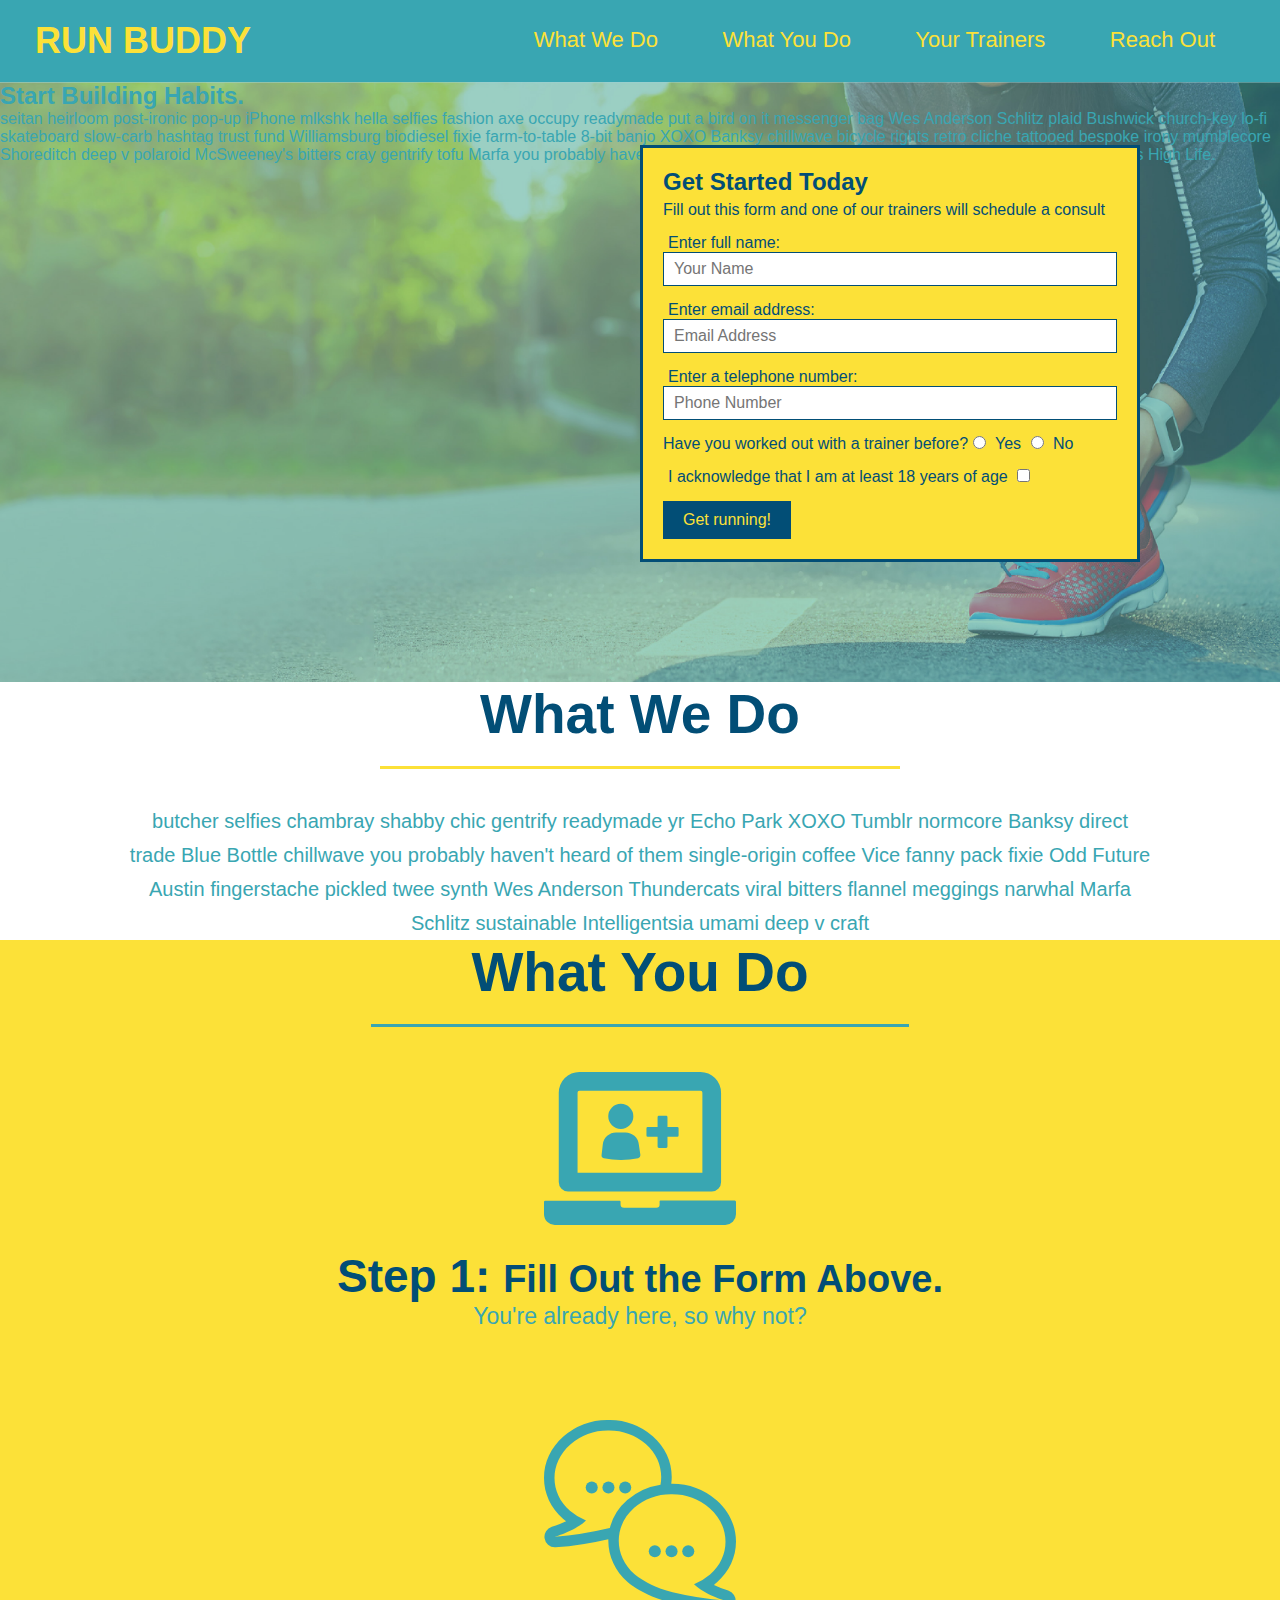
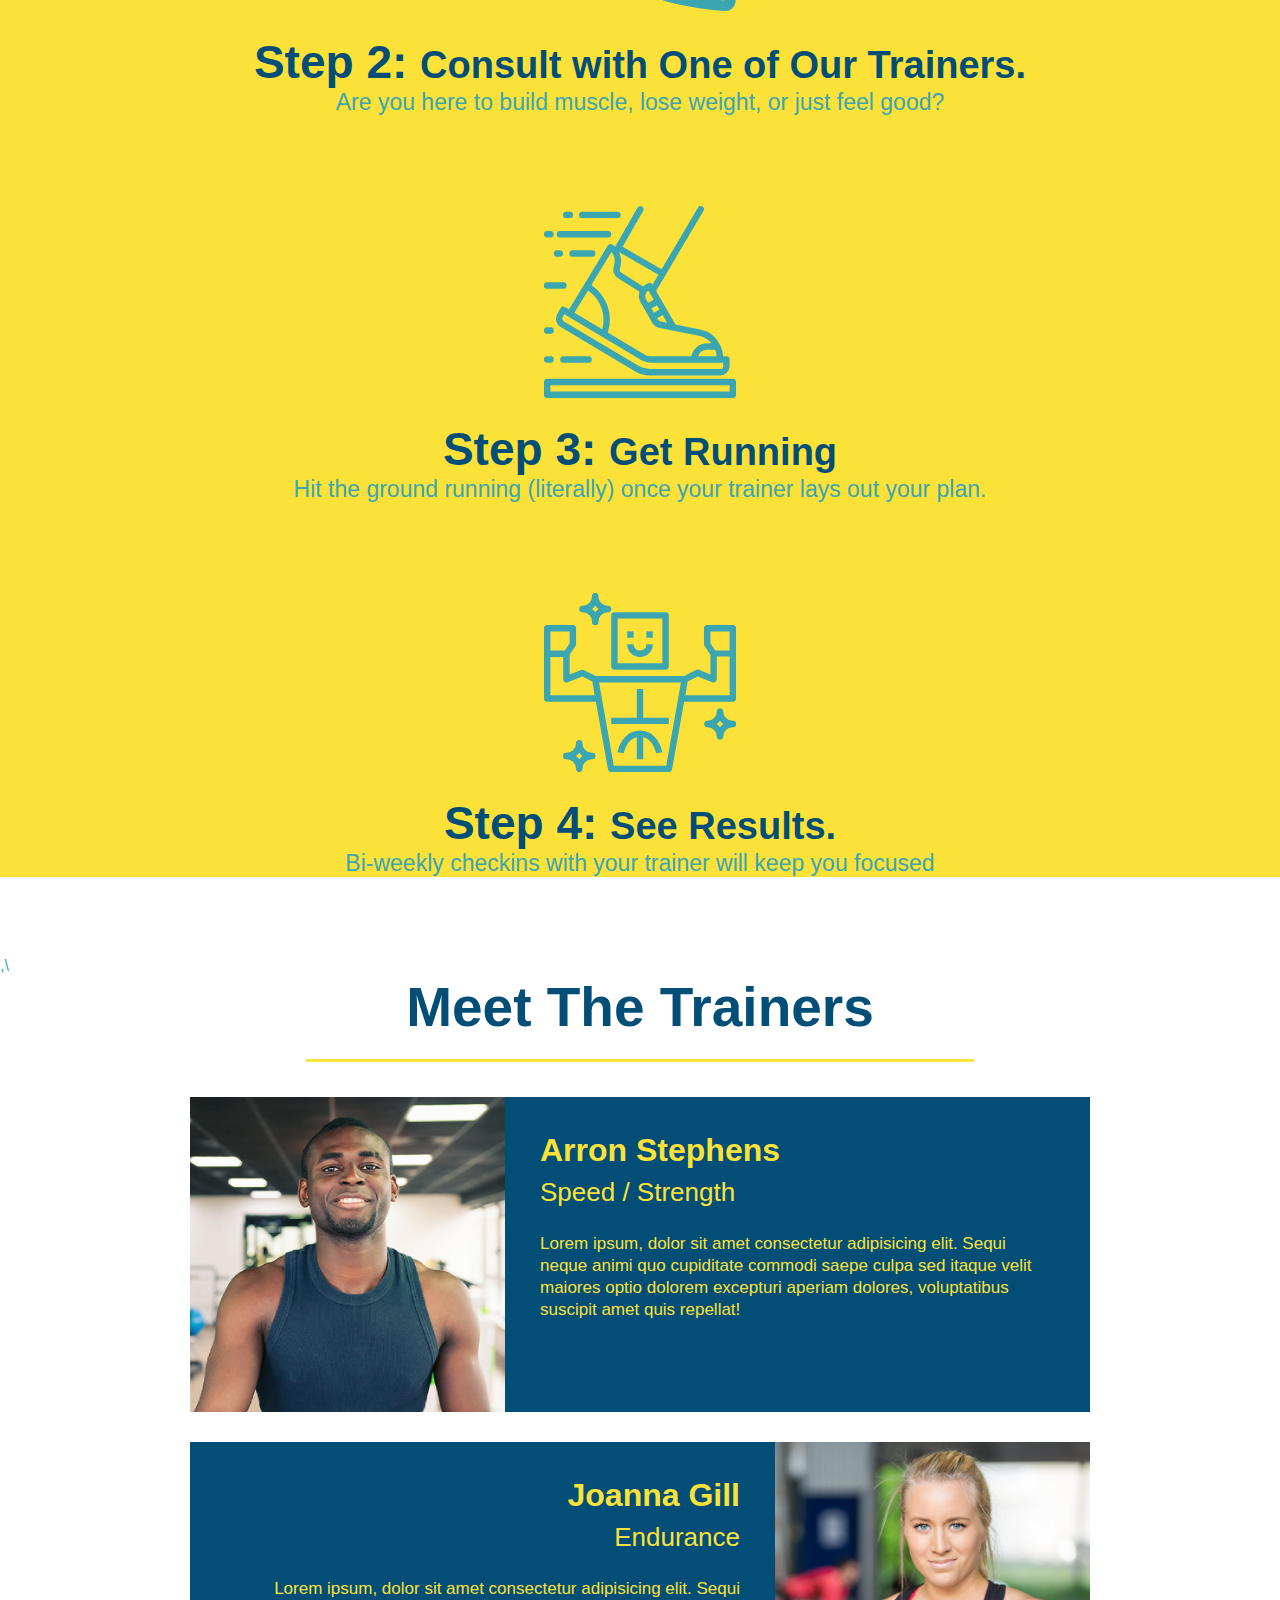
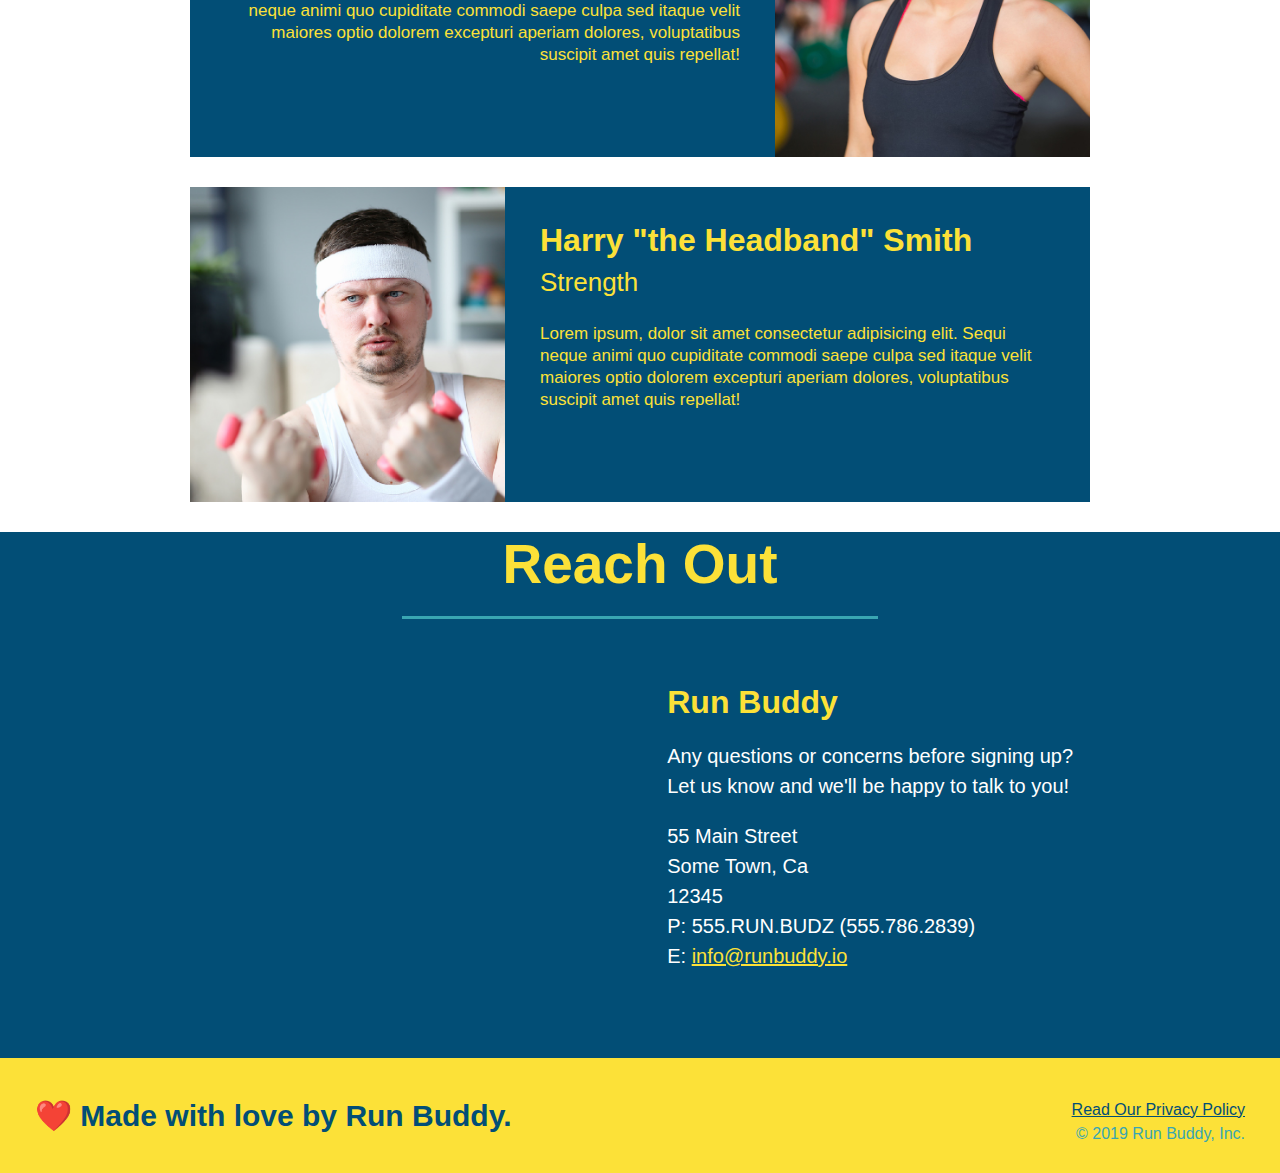
==== index.html @ b7a1ae2b "added content to hero, replace image" ====
<!DOCTYPE html>
<html lang="en">
  <head>
    <meta charset="UTF-8" />
    <title>Run Buddy</title> 
    <link rel="stylesheet" href="./assets/css/style.css" />
  </head>
  <body>
  <header>
    <h1>
      <a href ="/">RUN BUDDY</a>
    </h1>
    <nav>
      <ul>
        <li>
          <a href="#what-we-do">What We Do</a>
        </li>

        <li>
        <a href ="#what-you-do">What You Do</a>
      </li>

      <li>
        <a href ="#your-trainers">Your Trainers</a>
      </li>

      <li>
        <a href = "#reach-out">Reach Out</a>
      </li>

      </ul>
    </nav>
  </header>

  <section class="hero">
    <div class="hero-cta">
      <h2>Start Building Habits.</h2>
      <p>
        seitan heirloom post-ironic pop-up iPhone mlkshk hella selfies fashion axe occupy readymade put a bird on it
        messenger bag Wes Anderson Schlitz plaid Bushwick church-key lo-fi skateboard slow-carb hashtag trust fund
        Williamsburg biodiesel fixie farm-to-table 8-bit banjo XOXO Banksy chillwave bicycle rights retro cliche
        tattooed bespoke irony mumblecore Shoreditch deep v polaroid McSweeney's bitters cray gentrify tofu Marfa you
        probably haven't heard of them yr banh mi asymmetrical art party selvage letterpress High Life.
      </p>
    </div>
    
    
    <div class="hero-form">
      <h3>Get Started Today</h3> 
      <p>Fill out this form and one of our trainers will schedule a consult</p>
      <form>
        <label for="name">Enter full name:</label>
        <input type="text" placeholder="Your Name" name="name" id="name" />
        <label for="text">Enter email address:</label>
        <input type="email" placeholder="Email Address" name="email" id="email"/>
        <label for="phone">Enter a telephone number:</label>
        <input type="text" placeholder="Phone Number" name="phone" id="phone"/>
      </form>

  <p>
    Have you worked out with a trainer before?
    <input type="radio" name="trainer-confirm" id="trainer-yes" />
    <label for="trainer-yes">Yes</label>
    <input type="radio" name="trainer-confirm" id="trainer-no" />
    <label for="trainer-no">No</label>
  </p>

  <p>
    <label for="check-box"> 
    I acknowledge that I am at least 18 years of age
    </label>
    <input type="checkbox" name="age-confirm" id="checkbox" />
  </p>

  <button type="submit">
    Get running!
  </button>
</div>
</section>

    <section id="what-we-do" class=intro>
      <h2 class="section-title primary-border">What We Do</h2>
      <p>
        butcher selfies chambray shabby chic gentrify readymade yr Echo Park XOXO Tumblr normcore Banksy direct trade Blue Bottle chillwave you probably haven't heard of them single-origin coffee Vice fanny pack fixie Odd Future Austin fingerstache pickled twee synth Wes Anderson Thundercats viral bitters flannel meggings narwhal Marfa Schlitz sustainable Intelligentsia umami deep v craft
      </p>
    </section>

    <section id="what-you-do" class=steps>
    <h2 class="section-title secondary-border">What You Do</h2>
    
    <div>
      <img src="./assets/images/step-1.svg" alt="step-1" />
      <h3>Step 1: <span>Fill Out the Form Above.</span></h3>
      <p>You're already here, so why not?</p>
    </div>
  
    <div>
      <img src="./assets/images/step-2.svg" alt="step-2" />
      <h3>Step 2: <span>Consult with One of Our Trainers.</span></h3>
      <p>Are you here to build muscle, lose weight, or just feel good?</p>
    </div>
  
    <div>
      <img src="./assets/images/step-3.svg" alt="step-3" />
      <h3>Step 3: <span>Get Running</span></h3>
      <p>Hit the ground running (literally) once your trainer lays out your plan.</p>
    </div>
  
    <div>
      <img src="./assets/images/step-4.svg" alt="step-4" />
      <h3>Step 4: <span>See Results.</span></h3>
      <p>Bi-weekly checkins with your trainer will keep you focused</p>
    </div>
    </section>

    ,\<!--first trainer bio-->
    <section id="your-trainers" class="trainers">
    <h2 class="section-title primary-border">Meet The Trainers</h2>
    <article class="trainer">
      <img src="./assets/images/trainer-1.jpg" alt="Arron Stephens in his workout clothes, ready to pump iron" />
      <div class="trainer-bio text-left">
        <h3>Arron Stephens</h3>
        <h4>Speed / Strength</h4>
        <p>
          Lorem ipsum, dolor sit amet consectetur adipisicing elit. Sequi neque animi quo cupiditate commodi saepe culpa sed
          itaque velit maiores optio dolorem excepturi aperiam dolores, voluptatibus suscipit amet quis repellat!
        </p>
      </div>
    </article>

    <!-- second trainer bio -->
<article class="trainer">
  <div class="trainer-bio text-right">
    <h3>Joanna Gill</h3>
    <h4>Endurance</h4>
    <p>
      Lorem ipsum, dolor sit amet consectetur adipisicing elit. Sequi neque animi quo cupiditate commodi saepe culpa sed
      itaque velit maiores optio dolorem excepturi aperiam dolores, voluptatibus suscipit amet quis repellat!
    </p>
  </div>
  <img src="./assets/images/trainer-2.jpg" alt="Joanna Gill cooling off after a workout" />
</article>

<!-- third trainer bio -->
<article class="trainer">
  <img src="./assets/images/trainer-3.jpg" alt="Harry Smith wearing a headband and lifting comically small pink weights" />
  <div class="trainer-bio text-left">
    <h3>Harry "the Headband" Smith</h3>
    <h4>Strength</h4>
    <p>
      Lorem ipsum, dolor sit amet consectetur adipisicing elit. Sequi neque animi quo cupiditate commodi saepe culpa sed
      itaque velit maiores optio dolorem excepturi aperiam dolores, voluptatibus suscipit amet quis repellat!
    </p>
  </div>
</article>
    </section>

    <section id="reach-out" class="contact">
      <h2 class="section-title secondary-border">Reach Out</h2>

    <div class="contact-info">
      <iframe src="https://www.google.com/maps/embed?pb=!1m18!1m12!1m3!1d3147.1079747227936!2d-120.42364418397035!3d37.92790791110593!2m3!1f0!2f0!3f0!3m2!1i1024!2i768!4f13.1!3m3!1m2!1s0x8090c49129b6ac57%3A0xb56c7eb95a2cd8bd!2sMain%20St%2C%20California%2095327!5e0!3m2!1sen!2sus!4v1616426329495!5m2!1sen!2sus" 
      style="border:0;" 
      allowfullscreen="" 
      loading="lazy">
      </iframe>
      <div>
        <h3>Run Buddy</h3>
        <p>
          Any questions or concerns before signing up?
          <br />
          Let us know and we'll be happy to talk to you!
        </p>
        <address>
          55 Main Street <br/>
          Some Town, Ca <br/>
          12345<br />
          P: 555.RUN.BUDZ (555.786.2839)<br/>
          E: <a href="mailto:info@runbuddy.io">info@runbuddy.io</a>
        </address>
      </div>
    </div>
  </section>
  
    <footer>
      <h2>❤️ Made with love by Run Buddy.</h2>
      <div>
        <a href="#">Read Our Privacy Policy</a><br />
        &copy; 2019 Run Buddy, Inc.
      </div>
    </footer>
  </body>
</html>
---- assets/css/style.css ----
* {
  margin: 0;
  padding: 0;
  box-sizing: border-box;
}

body {
  color: #39a6b2;
  font-family: Helvetica, Arial, sans-serif;
}

header {
  padding: 20px 35px;
  background-color: #39a6b2;
}

header h1 {
  font-weight: bold;
  font-size: 36px;
  color: #fce138;
  margin: 0;
  display: inline;
}

.intro {
  text-align: center;
}

.intro p {
  line-height: 1.7;
  color: #39a6b2;
  width: 80%;
  font-size: 20px;
  margin: 0px auto;
}

header a {
  text-decoration: none;
  color: #fce138;
}

header nav {
  float: right;
  margin: 7px 0;
}

header nav ul li {
  display: inline;
}

header nav ul li a {
  margin: 0 30px;
  font-weight: lighter;
  font-size: 22px;
}

form input {
  border: 1px solid #024e76;
  display: block;
  padding: 7px 10px;
  font-size: 16px;
  color: #024e76;
  width: 100%;
  margin-bottom: 15px;
}

.hero-form label {
  margin: 0 5px;
}

.hero h3 {
font-size: 24px;
margin: 0px
}

.hero-form p {
  margin: 5px 0 15px 0
}

footer {
  background: #fce138;
  width: 100%;
  padding: 40px 35px;
}

footer h2 {
  display: inline;
  color: #024e76;
  font-size: 30px;
  margin: 0;
}

footer div {
  float: right;
  line-height: 1.5;
  text-align: right;
}

footer a {
  color: #024e76;
}

.hero {
  background-image: url("../images/hero-bg.jpg");
  height: 600px;
  background-size: cover;
  background-position: center;
  position: relative;
}

.hero-form {
  border: 3px solid #024e76;
  background-color: #fce138;
  padding: 20px;
  width: 500px;
  color: #024e76;
  position: absolute;
  bottom: 120px;
  right: 140px;
}

.hero-form button {
  color: #fce138;
  background-color: #024e76;
  border: none;
  padding: 10px 20px;
  font-size: 16px;
}

.steps {
  text-align: center;
  background: #fce138;
}

.section-title {
  font-size: 55px;
  color: #024e76;
  margin-bottom: 35px;
  padding: 0 100px 20px 100px;
  display: inline-block;
  border-bottom: 3px solid;
}

.primary-border {
  border-color: #fce138;
}

.secondary-border {
  border-color: #39a6b2;
}

.steps div {
  margin-bottom: 80px;
}

.steps img {
  width: 15%;
  margin: 10px 0;
}

.steps h3 {
  color: #024e76;
  font-size: 46px;
  margin-top: 10px;
}

.steps p {
  color: #39a6b2;
  font-size: 23px;
}

.steps span {
  font-size: 38px;
}

.trainers {
  text-align: center;
}

.trainer {
  width: 900px;
  margin: 0 auto 30px auto;
  background: #024e76;
  color: #fce138;
  overflow: auto
}

.trainer img {
  width: 35%;
  float: left;
}

.trainer-bio {
  padding: 35px;
  float: left;
  width: 65%;
}

.text-left {
  text-align: left;
}

.text-right {
  text-align: right;
}

.trainer-bio h3 {
  font-size: 32px;
  margin-bottom: 8px;
}

.trainer-bio h4 {
  font-weight: lighter;
  font-size: 26px;
  margin-bottom: 25px;
}

.trainer-bio p {
  font-size: 17px;
  line-height: 1.3;
}

.contact {
  background: #024e76;
  text-align: center;
}

.contact h2 {
  color: #fce138;
}

.contact-info iframe {
  width: 400px;
  height: 400px;
}

.contact-info div {
  width: 410px;
  display: inline-block;
  vertical-align: top;
  text-align: left;
  margin: 30px 0 0 60px;
  color: white;
}

.contact-info h3 {
  color: #fce138;
  font-size: 32px;
}

.contact-info p, 
.contact-info address {
  margin: 20px 0;
  line-height: 1.5;
  font-size: 20px;
  font-style: normal;
}

.contact-info a {
  color: #fce138;
}
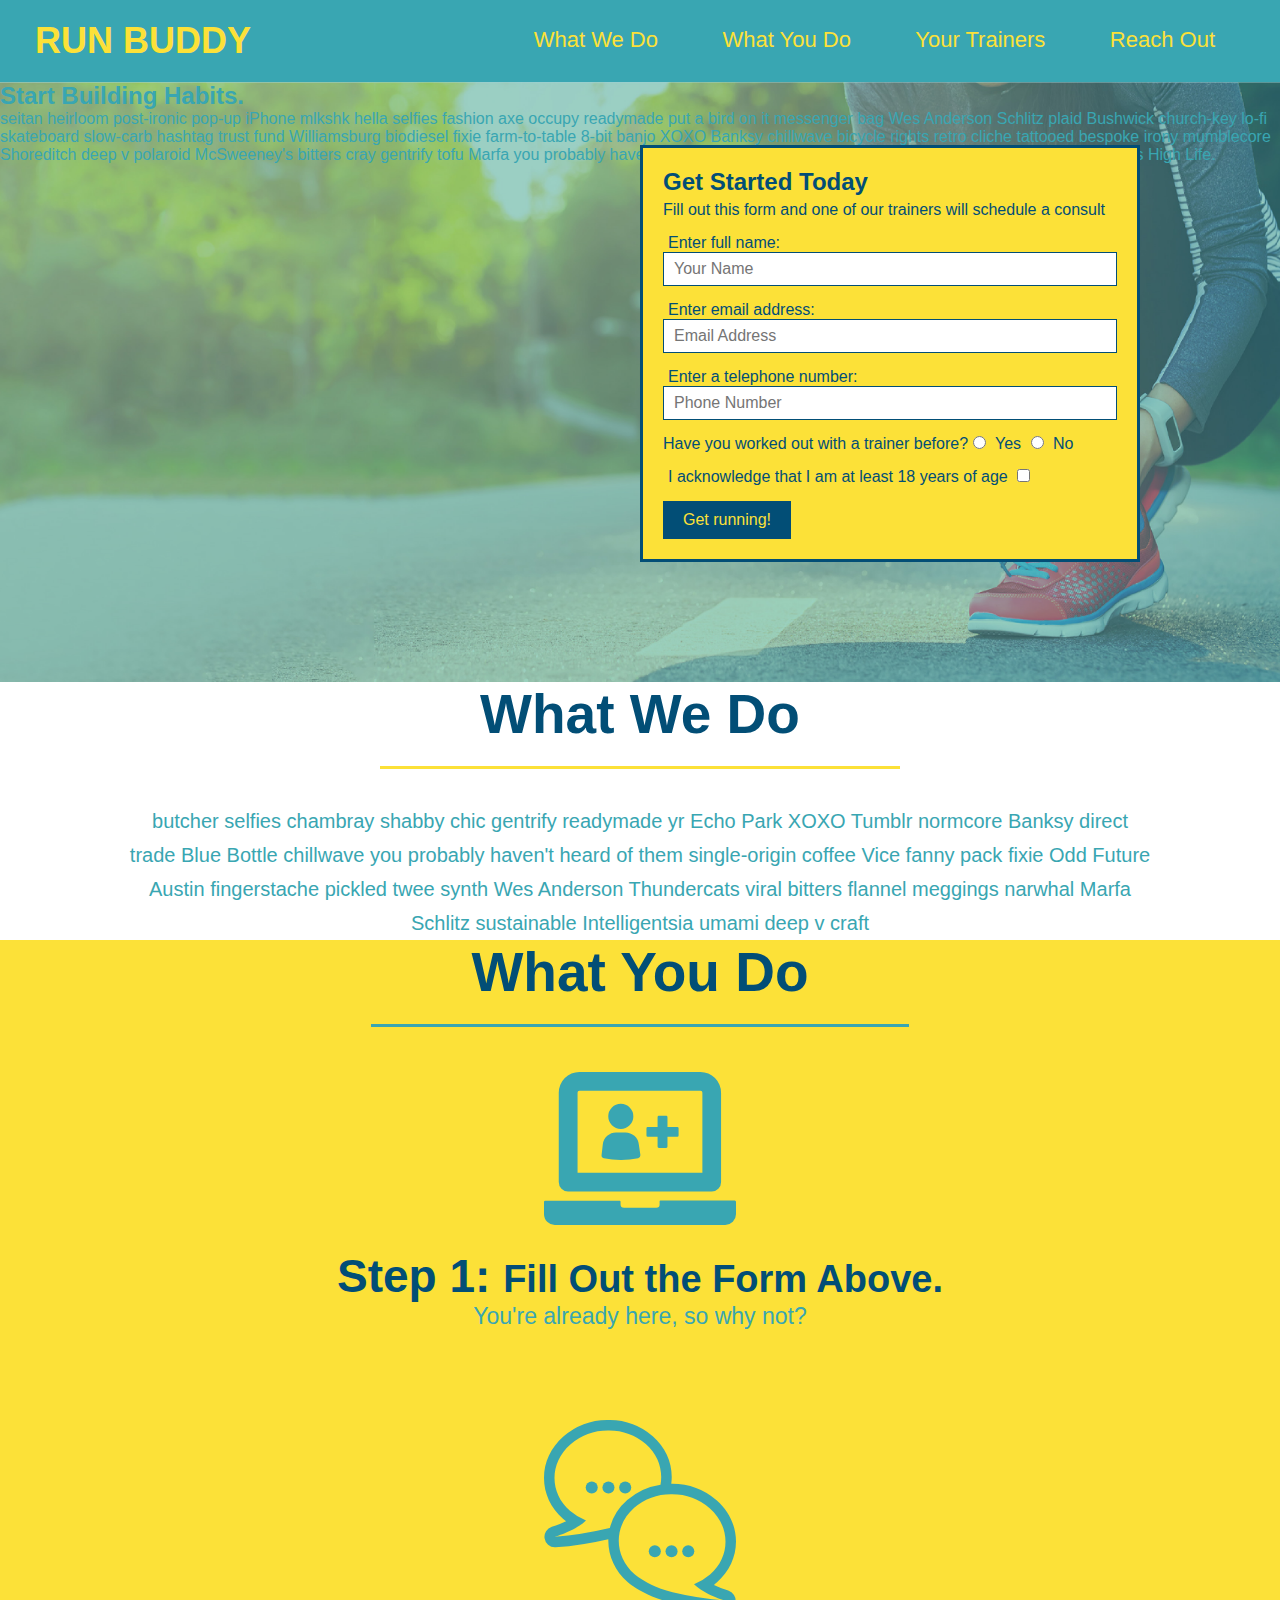
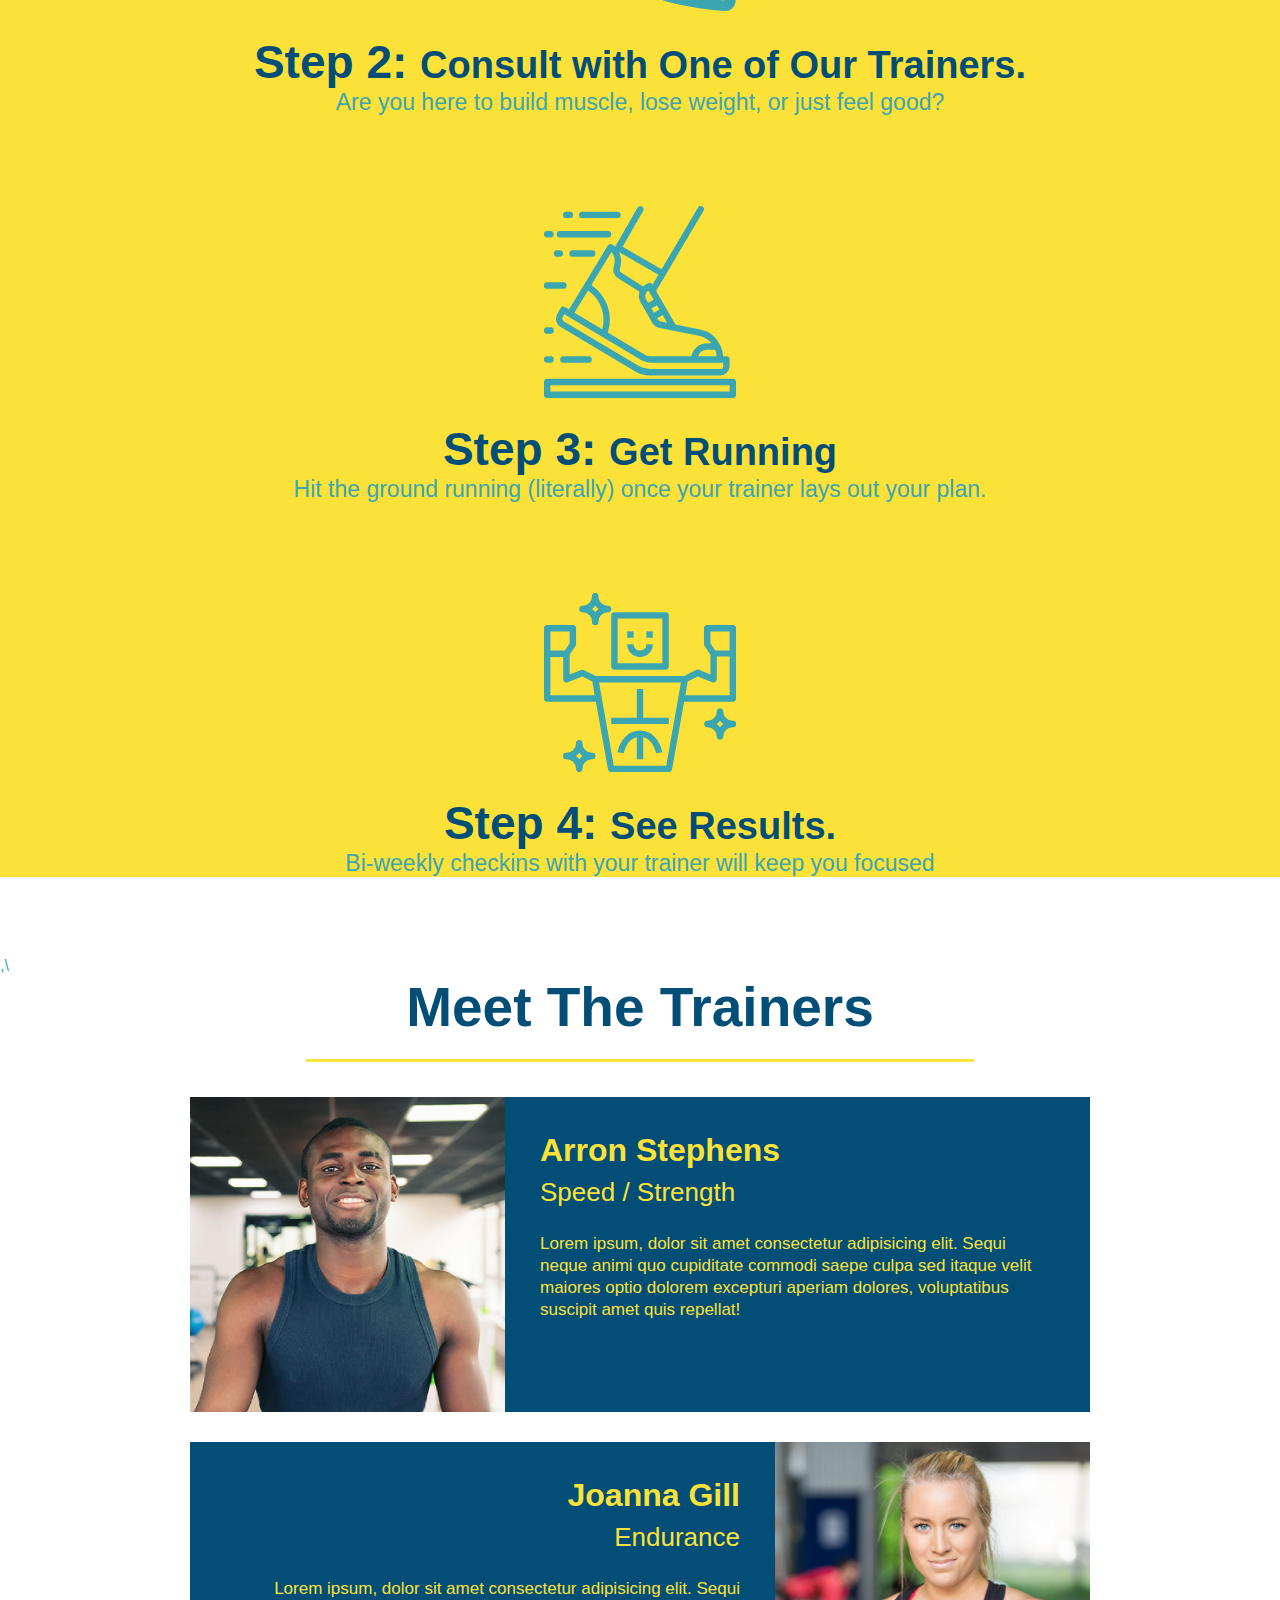
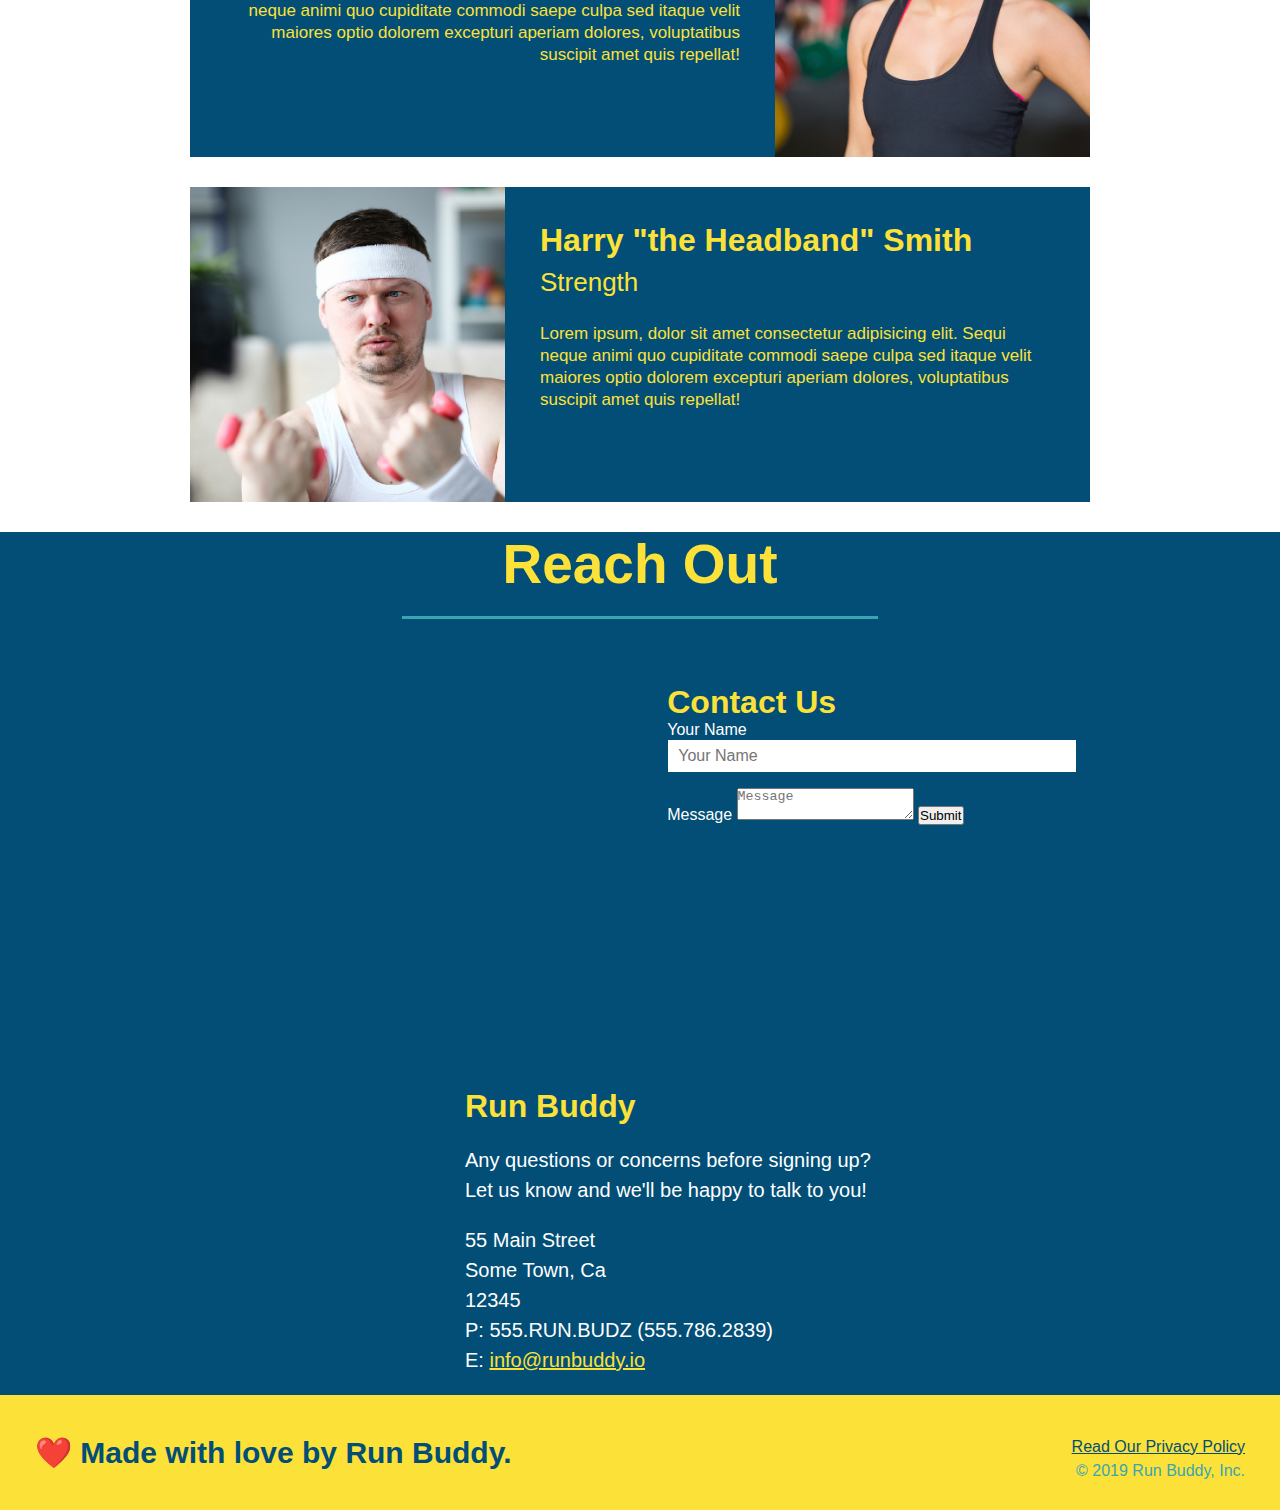
==== commit 9522754b: "added contact form" ====
--- a/index.html
+++ b/index.html
@@ -164,6 +164,20 @@
       allowfullscreen="" 
       loading="lazy">
       </iframe>
+
+      <div class="contact-form">
+        <h3>Contact Us</h3>
+        <form>
+           <label for="contact-name">Your Name</label>
+           <input type="text" id="contact-name" placeholder="Your Name" />
+      
+           <label for="contact-message">Message</label>
+           <textarea id="contact-message" placeholder="Message"></textarea>
+      
+           <button type="submit">Submit</button>
+          </form>
+      </div>
+      
       <div>
         <h3>Run Buddy</h3>
         <p>
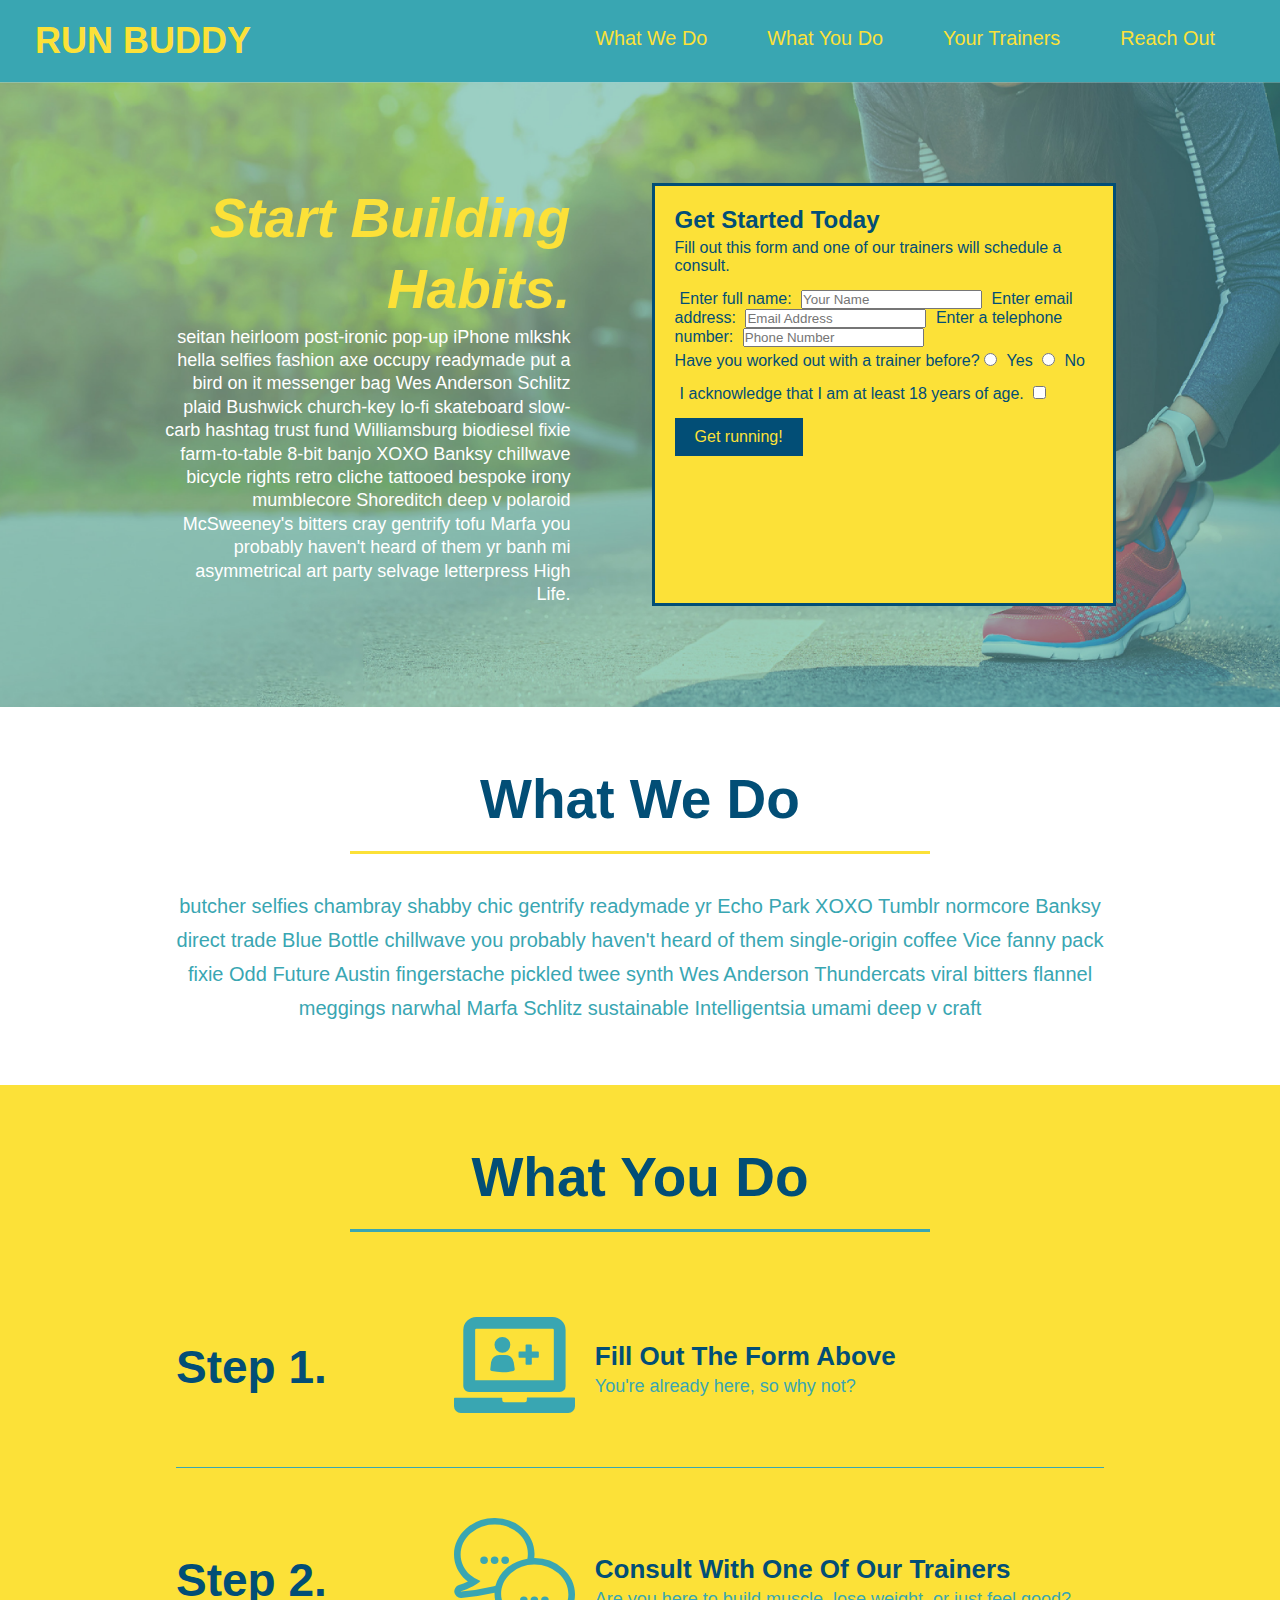
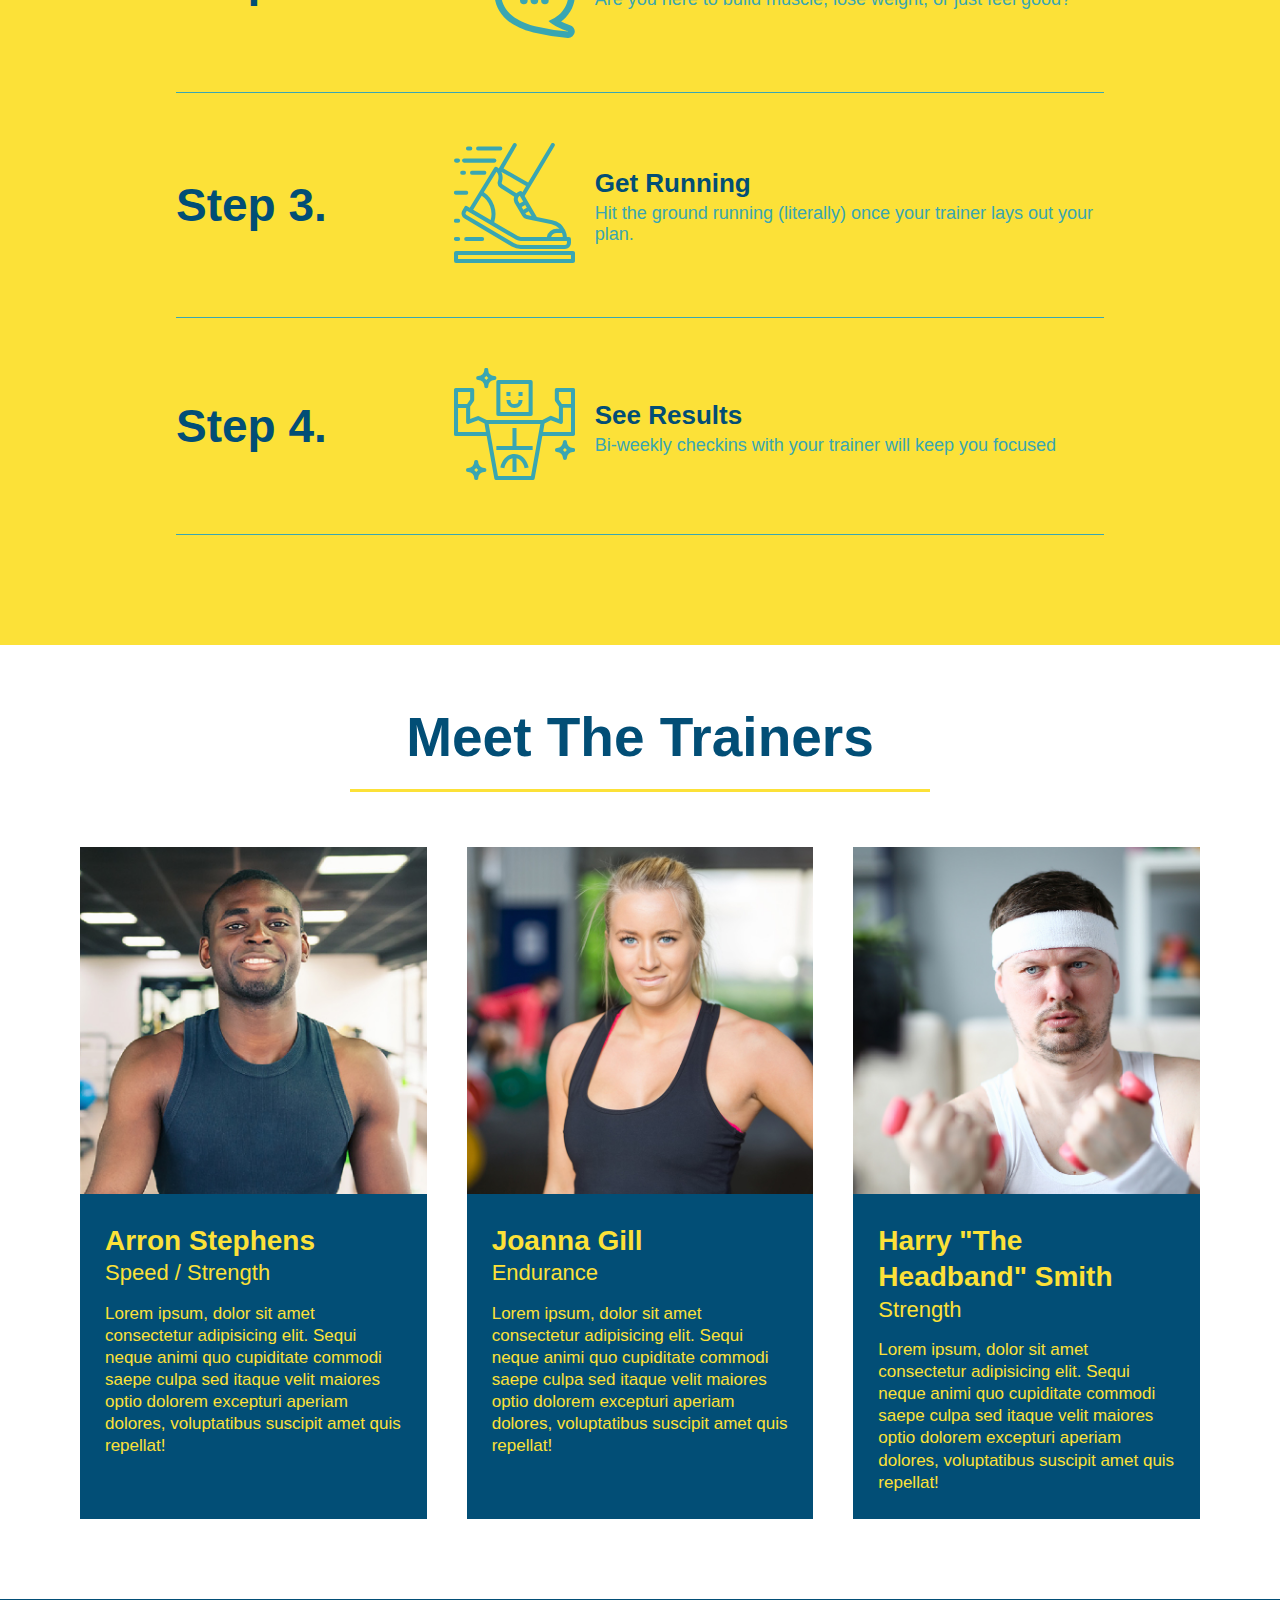
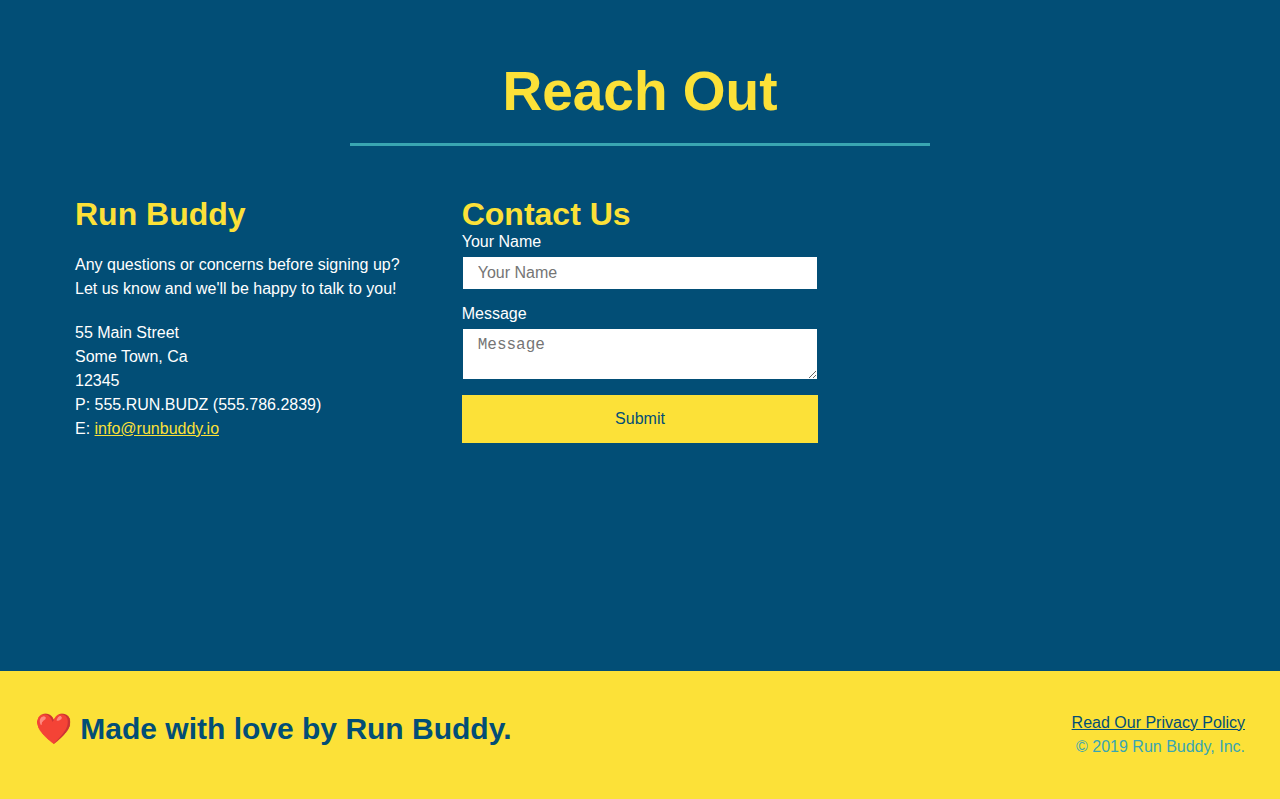
==== commit f0e9c253: "added flexbox" ====
--- a/index.html
+++ b/index.html
@@ -43,11 +43,10 @@
         probably haven't heard of them yr banh mi asymmetrical art party selvage letterpress High Life.
       </p>
     </div>
-    
-    
+     
     <div class="hero-form">
       <h3>Get Started Today</h3> 
-      <p>Fill out this form and one of our trainers will schedule a consult</p>
+      <p>Fill out this form and one of our trainers will schedule a consult.</p>
       <form>
         <label for="name">Enter full name:</label>
         <input type="text" placeholder="Your Name" name="name" id="name" />
@@ -55,7 +54,6 @@
         <input type="email" placeholder="Email Address" name="email" id="email"/>
         <label for="phone">Enter a telephone number:</label>
         <input type="text" placeholder="Phone Number" name="phone" id="phone"/>
-      </form>
 
   <p>
     Have you worked out with a trainer before?
@@ -67,141 +65,182 @@
 
   <p>
     <label for="check-box"> 
-    I acknowledge that I am at least 18 years of age
+    I acknowledge that I am at least 18 years of age.
     </label>
     <input type="checkbox" name="age-confirm" id="checkbox" />
   </p>
 
   <button type="submit">
     Get running!
+  </form>
   </button>
 </div>
 </section>
 
-    <section id="what-we-do" class=intro>
-      <h2 class="section-title primary-border">What We Do</h2>
-      <p>
-        butcher selfies chambray shabby chic gentrify readymade yr Echo Park XOXO Tumblr normcore Banksy direct trade Blue Bottle chillwave you probably haven't heard of them single-origin coffee Vice fanny pack fixie Odd Future Austin fingerstache pickled twee synth Wes Anderson Thundercats viral bitters flannel meggings narwhal Marfa Schlitz sustainable Intelligentsia umami deep v craft
-      </p>
-    </section>
-
-    <section id="what-you-do" class=steps>
+<section id="what-we-do" class="intro">
+  <div class="flex-row">
+    <h2 class="section-title primary-border">
+      What We Do
+    </h2>
+  </div>
+  <div class="flex-row">
+    <p>
+      butcher selfies chambray shabby chic gentrify readymade yr Echo Park XOXO Tumblr normcore Banksy direct trade  Blue Bottle chillwave you probably haven't heard of them single-origin coffee Vice fanny pack fixie Odd Future Austin fingerstache pickled twee synth Wes Anderson Thundercats viral bitters flannel meggings narwhal Marfa Schlitz sustainable Intelligentsia umami deep v craft
+    </p>
+  </div>
+</section>
+
+  <section id="what-you-do" class="steps">
+   <div class="flex-row">
     <h2 class="section-title secondary-border">What You Do</h2>
-    
-    <div>
-      <img src="./assets/images/step-1.svg" alt="step-1" />
-      <h3>Step 1: <span>Fill Out the Form Above.</span></h3>
-      <p>You're already here, so why not?</p>
+    </div>
+
+    <div class="step">
+      <h3>Step 1.</h3>
+      <div class="step-info">
+        <div class="step-img">
+          <img src="./assets/images/step-1.svg" alt="" />
+        </div>
+        <div class="step-text">
+          <h4>Fill Out The Form Above</h4>
+          <p>You're already here, so why not?</p>
+        </div>
+      </div>
     </div>
   
-    <div>
-      <img src="./assets/images/step-2.svg" alt="step-2" />
-      <h3>Step 2: <span>Consult with One of Our Trainers.</span></h3>
-      <p>Are you here to build muscle, lose weight, or just feel good?</p>
+    <div class="step">
+      <h3>Step 2.</h3>
+      <div class="step-info">
+        <div class="step-img">
+          <img src="./assets/images/step-2.svg" alt="" />
+        </div>
+        <div class="step-text">
+          <h4>Consult With One Of Our Trainers</h4>
+          <p>Are you here to build muscle, lose weight, or just feel good?</p>
+        </div>
+      </div>
     </div>
   
-    <div>
-      <img src="./assets/images/step-3.svg" alt="step-3" />
-      <h3>Step 3: <span>Get Running</span></h3>
-      <p>Hit the ground running (literally) once your trainer lays out your plan.</p>
+    <div class="step">
+      <h3>Step 3.</h3>
+      <div class="step-info">
+        <div class="step-img">
+          <img src="./assets/images/step-3.svg" alt="" />
+        </div>
+        <div class="step-text">
+          <h4>Get Running</h4>
+          <p>Hit the ground running (literally) once your trainer lays out your plan.</p>
+        </div>
+      </div>
     </div>
   
-    <div>
-      <img src="./assets/images/step-4.svg" alt="step-4" />
-      <h3>Step 4: <span>See Results.</span></h3>
-      <p>Bi-weekly checkins with your trainer will keep you focused</p>
-    </div>
-    </section>
-
-    ,\<!--first trainer bio-->
-    <section id="your-trainers" class="trainers">
+    <div class="step">
+      <h3>Step 4.</h3>
+      <div class="step-info">
+        <div class="step-img">
+          <img src="./assets/images/step-4.svg" alt="" />
+        </div>
+        <div class="step-text">
+          <h4>See Results</h4>
+          <p>Bi-weekly checkins with your trainer will keep you focused</p>
+        </div>
+      </div>
+    </div>
+  </section>
+
+    <!--first trainer bio-->
+    <section id="your-trainers">
+    <div class="flex-row">
     <h2 class="section-title primary-border">Meet The Trainers</h2>
+    </div>
+
+    <div class="trainers">
+      <article class="trainer">
+        <img src="./assets/images/trainer-1.jpg" alt="Arron Stephens in his workout clothes, ready to pump iron" />
+        <div class="trainer-bio">
+          <h3 class="trainer-name">Arron Stephens</h3>
+          <h4 class="trainer-role">Speed / Strength</h4>
+          <p>Lorem ipsum, dolor sit amet consectetur adipisicing elit. Sequi neque animi quo cupiditate commodi saepe culpa sed itaque velit maiores optio dolorem excepturi aperiam dolores, voluptatibus suscipit amet quis repellat!</p>
+        </div>
+      </article>
+
+    <!-- second trainer bio -->
     <article class="trainer">
-      <img src="./assets/images/trainer-1.jpg" alt="Arron Stephens in his workout clothes, ready to pump iron" />
-      <div class="trainer-bio text-left">
-        <h3>Arron Stephens</h3>
-        <h4>Speed / Strength</h4>
-        <p>
-          Lorem ipsum, dolor sit amet consectetur adipisicing elit. Sequi neque animi quo cupiditate commodi saepe culpa sed
-          itaque velit maiores optio dolorem excepturi aperiam dolores, voluptatibus suscipit amet quis repellat!
-        </p>
-      </div>
-    </article>
-
-    <!-- second trainer bio -->
-<article class="trainer">
-  <div class="trainer-bio text-right">
-    <h3>Joanna Gill</h3>
-    <h4>Endurance</h4>
-    <p>
-      Lorem ipsum, dolor sit amet consectetur adipisicing elit. Sequi neque animi quo cupiditate commodi saepe culpa sed
-      itaque velit maiores optio dolorem excepturi aperiam dolores, voluptatibus suscipit amet quis repellat!
-    </p>
-  </div>
-  <img src="./assets/images/trainer-2.jpg" alt="Joanna Gill cooling off after a workout" />
-</article>
+      <img src="./assets/images/trainer-2.jpg" alt="Joanna Gill cooling off after a work out" />
+      <div class="trainer-bio">
+        <h3 class="trainer-name">Joanna Gill</h3>
+        <h4 class="trainer-role">Endurance</h4>
+        <p>Lorem ipsum, dolor sit amet consectetur adipisicing elit. Sequi neque animi quo cupiditate commodi saepe culpa sed itaque velit maiores optio dolorem excepturi aperiam dolores, voluptatibus suscipit amet quis repellat!</p>
+        </div>
+      </article>
 
 <!-- third trainer bio -->
 <article class="trainer">
   <img src="./assets/images/trainer-3.jpg" alt="Harry Smith wearing a headband and lifting comically small pink weights" />
-  <div class="trainer-bio text-left">
-    <h3>Harry "the Headband" Smith</h3>
-    <h4>Strength</h4>
-    <p>
-      Lorem ipsum, dolor sit amet consectetur adipisicing elit. Sequi neque animi quo cupiditate commodi saepe culpa sed
-      itaque velit maiores optio dolorem excepturi aperiam dolores, voluptatibus suscipit amet quis repellat!
-    </p>
+  <div class="trainer-bio">
+    <h3 class="trainer-name">Harry "The Headband" Smith</h3>
+    <h4 class="trainer-role">Strength</h4>
+    <p>Lorem ipsum, dolor sit amet consectetur adipisicing elit. Sequi neque animi quo cupiditate commodi saepe culpa sed itaque velit maiores optio dolorem excepturi aperiam dolores, voluptatibus suscipit amet quis repellat!</p>
   </div>
 </article>
-    </section>
-
-    <section id="reach-out" class="contact">
-      <h2 class="section-title secondary-border">Reach Out</h2>
-
-    <div class="contact-info">
-      <iframe src="https://www.google.com/maps/embed?pb=!1m18!1m12!1m3!1d3147.1079747227936!2d-120.42364418397035!3d37.92790791110593!2m3!1f0!2f0!3f0!3m2!1i1024!2i768!4f13.1!3m3!1m2!1s0x8090c49129b6ac57%3A0xb56c7eb95a2cd8bd!2sMain%20St%2C%20California%2095327!5e0!3m2!1sen!2sus!4v1616426329495!5m2!1sen!2sus" 
-      style="border:0;" 
-      allowfullscreen="" 
-      loading="lazy">
-      </iframe>
-
-      <div class="contact-form">
-        <h3>Contact Us</h3>
-        <form>
-           <label for="contact-name">Your Name</label>
-           <input type="text" id="contact-name" placeholder="Your Name" />
+</div>
+</section>
+
+<section id="reach-out" class="contact">
+  <div class="flex-row">
+    <h2 class="section-title secondary-border">
+      Reach Out
+    </h2>
+  </div>
+
+  <div class="contact-info">
+    <div>
+      <h3>Run Buddy</h3>
+      <p>
+        Any questions or concerns before signing up? 
+        <br/>
+        Let us know and we'll be happy to talk to you!
+      </p>
+
+      <address>
+        55 Main Street <br/>
+        Some Town, Ca <br/>
+        12345<br/>
+        P: 555.RUN.BUDZ (555.786.2839)<br/>
+        E: <a href="mailto:info@runbuddy.io">info@runbuddy.io</a>
+      </address>
       
-           <label for="contact-message">Message</label>
-           <textarea id="contact-message" placeholder="Message"></textarea>
-      
-           <button type="submit">Submit</button>
-          </form>
-      </div>
-      
-      <div>
-        <h3>Run Buddy</h3>
-        <p>
-          Any questions or concerns before signing up?
-          <br />
-          Let us know and we'll be happy to talk to you!
-        </p>
-        <address>
-          55 Main Street <br/>
-          Some Town, Ca <br/>
-          12345<br />
-          P: 555.RUN.BUDZ (555.786.2839)<br/>
-          E: <a href="mailto:info@runbuddy.io">info@runbuddy.io</a>
-        </address>
-      </div>
-    </div>
-  </section>
-  
-    <footer>
-      <h2>❤️ Made with love by Run Buddy.</h2>
-      <div>
-        <a href="#">Read Our Privacy Policy</a><br />
-        &copy; 2019 Run Buddy, Inc.
-      </div>
-    </footer>
-  </body>
+    </div>
+
+    <div class="contact-form">
+      <h3>Contact Us</h3>
+      <form>
+        <label for="contact-name">Your Name</label>
+        <input type="text" id="contact-name" placeholder="Your Name" />
+    
+        <label for="contact-message">Message</label>
+        <textarea id="contact-message" placeholder="Message"></textarea>
+    
+        <button type="submit">Submit</button>
+      </form>
+    </div>
+    
+    <iframe
+      src="https://www.google.com/maps/embed?pb=!1m14!1m12!1m3!1d12182.30520634488!2d-74.0652613!3d40.2407219!2m3!1f0!2f0!3f0!3m2!1i1024!2i768!4f13.1!5e0!3m2!1sen!2sus!4v1561060983193!5m2!1sen!2sus"
+      frameborder="0" style="border:0" allowfullscreen>
+    </iframe>
+  </div>
+</section>
+<!-- "reach out" end -->
+
+<!-- footer -->
+<footer>
+  <h2>❤️ Made with love by Run Buddy.</h2>
+  <div>
+    <a href="./privacy-policy.html">Read Our Privacy Policy</a><br/>
+    &copy; 2019 Run Buddy, Inc.
+  </div>
+</footer>
+<!-- footer end -->
+</body>
 </html>--- a/assets/css/style.css
+++ b/assets/css/style.css
@@ -1,7 +1,7 @@
 * {
+  box-sizing: border-box;
   margin: 0;
   padding: 0;
-  box-sizing: border-box;
 }
 
 body {
@@ -9,191 +9,316 @@
   font-family: Helvetica, Arial, sans-serif;
 }
 
+
 header {
   padding: 20px 35px;
   background-color: #39a6b2;
+  display: flex;
+  justify-content: space-between;
+  flex-wrap: wrap;
 }
 
 header h1 {
   font-weight: bold;
+  margin: 0;
   font-size: 36px;
   color: #fce138;
+}
+
+header a {
+  text-decoration: none;
+  color: #fce138;
+}
+
+header nav {
+  margin: 7px 0;
+}
+
+header nav ul {
+  display: flex;
+  flex-wrap: wrap;
+  justify-content: space-between;
+  align-items: center;
+  list-style: none;
+}
+
+header nav ul li a {
+  margin: 0 30px;
+  font-weight: lighter;
+  font-size: 1.55vw;
+}
+
+footer {
+  background: #fce138;
+  padding: 40px 35px;
+  display: flex;
+  justify-content: space-between;
+  flex-wrap: wrap;
+  width: 100%;
+}
+
+footer h2 {
+  color: #024e76;
+  font-size: 30px;
   margin: 0;
-  display: inline;
-}
-
-.intro {
+}
+
+footer div {
+  line-height: 1.5;
+  text-align: right;
+}
+
+footer a {
+  color: #024e76;
+}
+
+section {
+  padding: 60px;
+}
+
+.hero {
+  background-image: url('../images/hero-bg.jpg');
+  background-size: cover;
+  background-position: center;
+  display: flex;
+  justify-content: center;
+  flex-wrap: wrap;
+}
+
+.hero-cta {
+  width: 35%;
+  text-align: right;
+  margin: 3.5%;
+  color: #fff;
+  font-size: 18px;
+  line-height: 1.3;
+}
+
+.hero-cta h2 {
+  font-style: italic;
+  font-size: 55px;
+  color: #fce138;
+}
+
+.hero-form {
+  border: 3px solid #024e76;
+  background-color: #fce138;
+  padding: 20px;
+  color: #024e76;
+  width: 40%;
+  margin: 3.5%;
+}
+
+.hero-form h3 {
+  font-size: 24px;
+  margin: 0;
+}
+.hero-form p {
+  margin: 5px 0 15px 0;
+}
+
+.form-input {
+  border: 1px solid #024e76;
+  display: block;
+  padding: 7px 15px;
+  font-size: 16px;
+  color: #024e76;
+  width: 100%;
+  margin-bottom: 15px; 
+}
+
+.hero-form label {
+  margin: 0 5px;
+}
+
+.hero-form button {
+  color: #fce138;
+  background-color: #024e76;
+  border: none;
+  padding: 10px 20px;
+  font-size: 16px;
+} 
+
+.section-title {
+  font-size: 55px;
+  border-bottom: 3px solid;
+  color: #024e76;
+  padding-bottom: 20px;
   text-align: center;
+  margin: 0 auto 35px auto;
+  width: 50%;
+}
+
+.primary-border {
+  border-color: #fce138;
+}
+
+.secondary-border {
+  border-color: #39a6b2;
 }
 
 .intro p {
   line-height: 1.7;
   color: #39a6b2;
   width: 80%;
+  margin: 0 auto;
   font-size: 20px;
-  margin: 0px auto;
-}
-
-header a {
-  text-decoration: none;
-  color: #fce138;
-}
-
-header nav {
-  float: right;
-  margin: 7px 0;
-}
-
-header nav ul li {
-  display: inline;
-}
-
-header nav ul li a {
-  margin: 0 30px;
+  text-align: center;
+}
+
+.steps { 
+  background: #fce138;
+}
+
+.step {
+  margin: 50px auto;
+  padding-bottom: 50px;
+  width: 80%;
+  border-bottom: 1px solid #39a6b2;
+  display: flex;
+  flex-wrap: wrap;
+  align-items: center;
+  justify-content: space-between;
+}
+
+.step h3 {
+  color: #024e76;
+  font-size: 46px;
+  flex: 1 30%;
+}
+
+.step-info {
+  flex: 2 70%;
+  display: flex;
+  flex-wrap: wrap;
+  align-items: center;
+}
+
+.step-img {
+  flex: 1 12%;
+  margin-right: 20px;
+}
+
+.step-img img {
+  max-width: 100%;
+}
+
+.step-text {
+  flex: 12;
+}
+
+.step-text p {
+  color: #39a6b2;
+  font-size: 18px;
+}
+
+.step-text h4 {
+  font-size: 26px;
+  line-height: 1.5;
+  color: #024e76;
+}
+
+
+.trainers {
+  width: 100%;
+  margin: 0 auto;
+  display: flex;
+  flex-wrap: wrap;
+  justify-content: space-around;
+}
+
+.trainer {
+  margin: 20px;
+  flex: 1;
+  background: #024e76;
+  color: #fce138;
+}
+
+.trainer img {
+  width: 100%;
+}
+
+.trainer-bio {
+  padding: 25px;
+  line-height: 1.3;
+}
+
+.trainer-bio h3 {
+  font-size: 28px;
+}
+
+.trainer-bio h4 {
   font-weight: lighter;
   font-size: 22px;
-}
-
-form input {
+  margin-bottom: 15px;
+}
+
+.trainer-bio p {
+  font-size: 17px;
+}
+
+.contact {
+  background: #024e76;
+}
+
+.contact h2 {
+  color: #fce138;
+}
+
+.contact-info {
+  display: flex;
+  justify-content: space-between;
+  flex-wrap: wrap;
+}
+
+.contact-info > * {
+  flex: 1;
+  margin: 15px;
+}
+
+.contact-info iframe {
+  height: 400px;
+}
+
+.contact-info div {
+  color: white;
+}
+
+.contact-info h3 {
+  color: #fce138;
+  font-size: 32px;
+}
+
+.contact-info p, .contact-info address {
+  margin: 20px 0;
+  line-height: 1.5;
+  font-size: 16px;
+  font-style: normal;
+}
+
+.contact-form input, .contact-form textarea {
   border: 1px solid #024e76;
   display: block;
-  padding: 7px 10px;
+  padding: 7px 15px;
   font-size: 16px;
   color: #024e76;
   width: 100%;
   margin-bottom: 15px;
-}
-
-.hero-form label {
-  margin: 0 5px;
-}
-
-.hero h3 {
-font-size: 24px;
-margin: 0px
-}
-
-.hero-form p {
-  margin: 5px 0 15px 0
-}
-
-footer {
+  margin-top: 5px;
+}
+
+.contact-form button {
+  width: 100%;
+  border: none;
   background: #fce138;
-  width: 100%;
-  padding: 40px 35px;
-}
-
-footer h2 {
-  display: inline;
-  color: #024e76;
-  font-size: 30px;
-  margin: 0;
-}
-
-footer div {
-  float: right;
-  line-height: 1.5;
-  text-align: right;
-}
-
-footer a {
-  color: #024e76;
-}
-
-.hero {
-  background-image: url("../images/hero-bg.jpg");
-  height: 600px;
-  background-size: cover;
-  background-position: center;
-  position: relative;
-}
-
-.hero-form {
-  border: 3px solid #024e76;
-  background-color: #fce138;
-  padding: 20px;
-  width: 500px;
-  color: #024e76;
-  position: absolute;
-  bottom: 120px;
-  right: 140px;
-}
-
-.hero-form button {
-  color: #fce138;
-  background-color: #024e76;
-  border: none;
-  padding: 10px 20px;
-  font-size: 16px;
-}
-
-.steps {
+  color: #024e76;
   text-align: center;
-  background: #fce138;
-}
-
-.section-title {
-  font-size: 55px;
-  color: #024e76;
-  margin-bottom: 35px;
-  padding: 0 100px 20px 100px;
-  display: inline-block;
-  border-bottom: 3px solid;
-}
-
-.primary-border {
-  border-color: #fce138;
-}
-
-.secondary-border {
-  border-color: #39a6b2;
-}
-
-.steps div {
-  margin-bottom: 80px;
-}
-
-.steps img {
-  width: 15%;
-  margin: 10px 0;
-}
-
-.steps h3 {
-  color: #024e76;
-  font-size: 46px;
-  margin-top: 10px;
-}
-
-.steps p {
-  color: #39a6b2;
-  font-size: 23px;
-}
-
-.steps span {
-  font-size: 38px;
-}
-
-.trainers {
-  text-align: center;
-}
-
-.trainer {
-  width: 900px;
-  margin: 0 auto 30px auto;
-  background: #024e76;
-  color: #fce138;
-  overflow: auto
-}
-
-.trainer img {
-  width: 35%;
-  float: left;
-}
-
-.trainer-bio {
-  padding: 35px;
-  float: left;
-  width: 65%;
+  padding: 15px 0;
+  font-size: 16px;
+}
+
+.contact-info a {
+  color: #fce138;
 }
 
 .text-left {
@@ -204,58 +329,6 @@
   text-align: right;
 }
 
-.trainer-bio h3 {
-  font-size: 32px;
-  margin-bottom: 8px;
-}
-
-.trainer-bio h4 {
-  font-weight: lighter;
-  font-size: 26px;
-  margin-bottom: 25px;
-}
-
-.trainer-bio p {
-  font-size: 17px;
-  line-height: 1.3;
-}
-
-.contact {
-  background: #024e76;
-  text-align: center;
-}
-
-.contact h2 {
-  color: #fce138;
-}
-
-.contact-info iframe {
-  width: 400px;
-  height: 400px;
-}
-
-.contact-info div {
-  width: 410px;
-  display: inline-block;
-  vertical-align: top;
-  text-align: left;
-  margin: 30px 0 0 60px;
-  color: white;
-}
-
-.contact-info h3 {
-  color: #fce138;
-  font-size: 32px;
-}
-
-.contact-info p, 
-.contact-info address {
-  margin: 20px 0;
-  line-height: 1.5;
-  font-size: 20px;
-  font-style: normal;
-}
-
-.contact-info a {
-  color: #fce138;
+.flex-row {
+  display: flex;
 }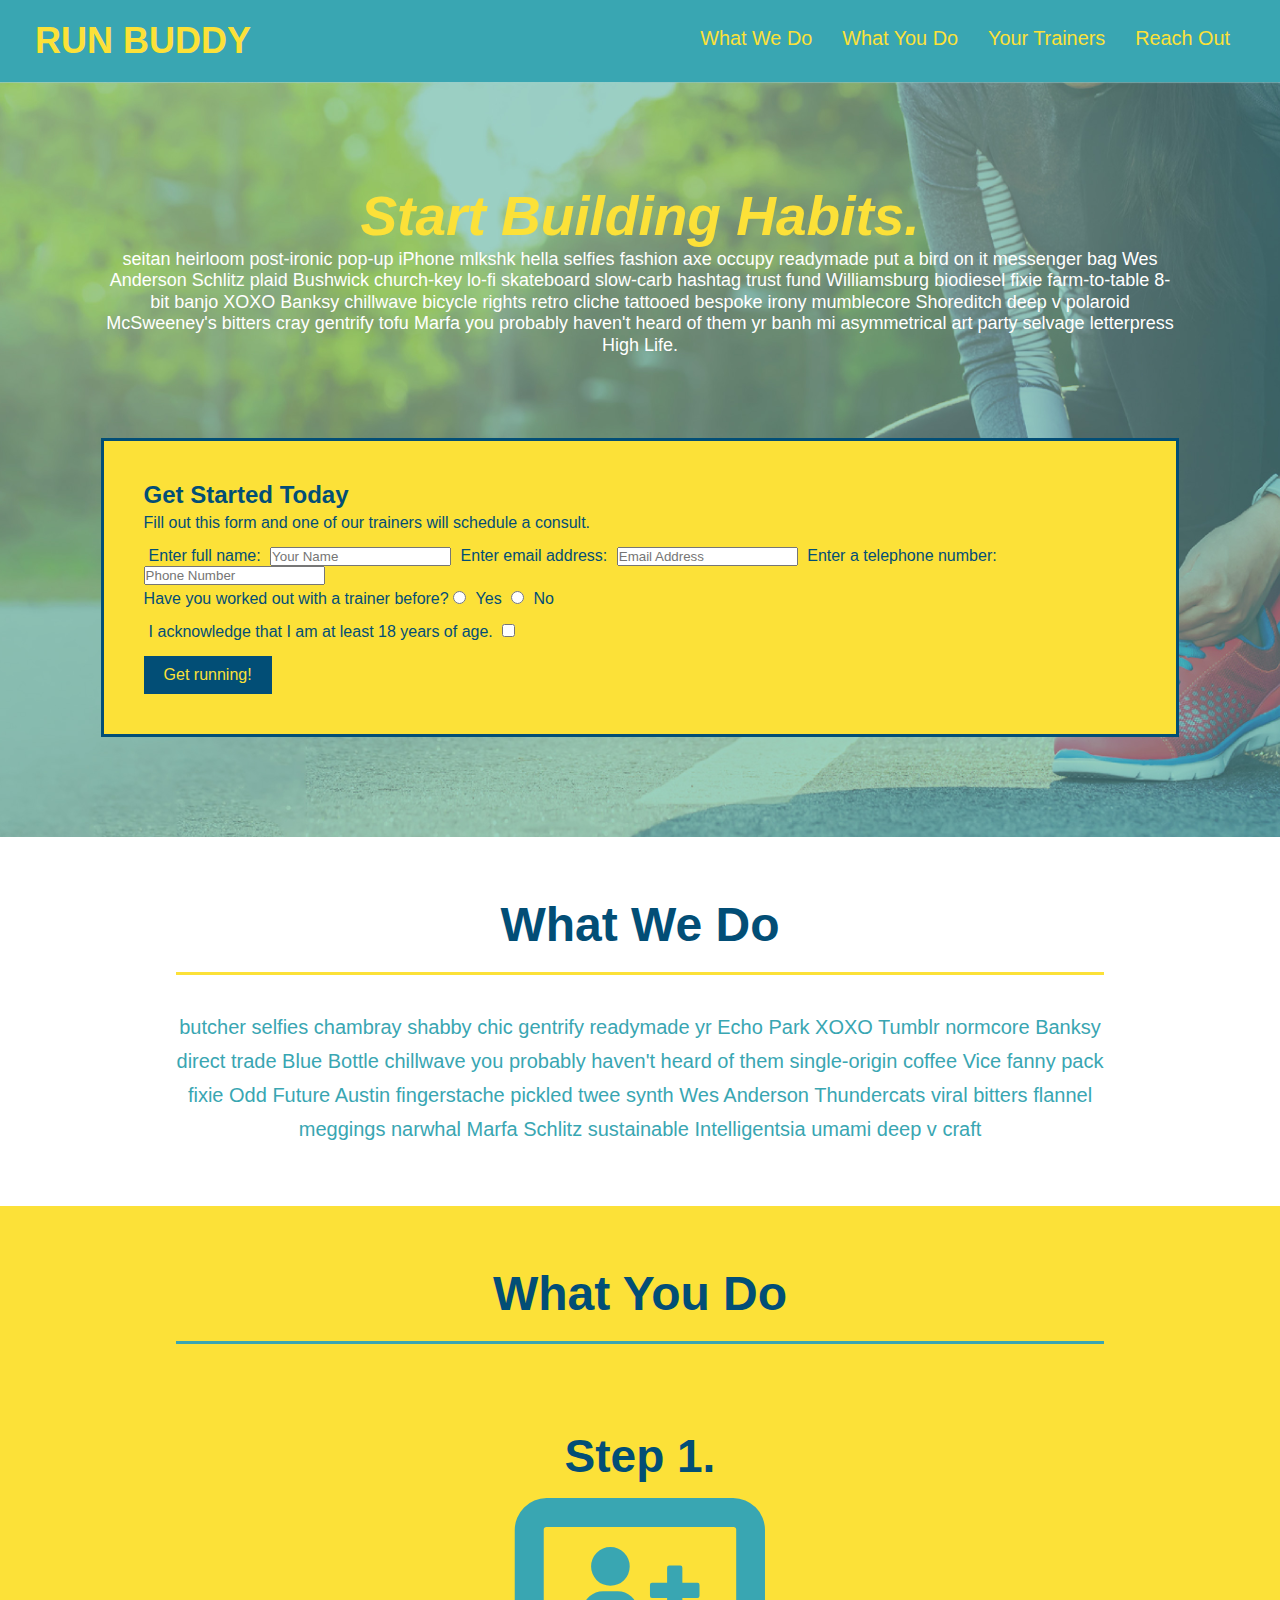
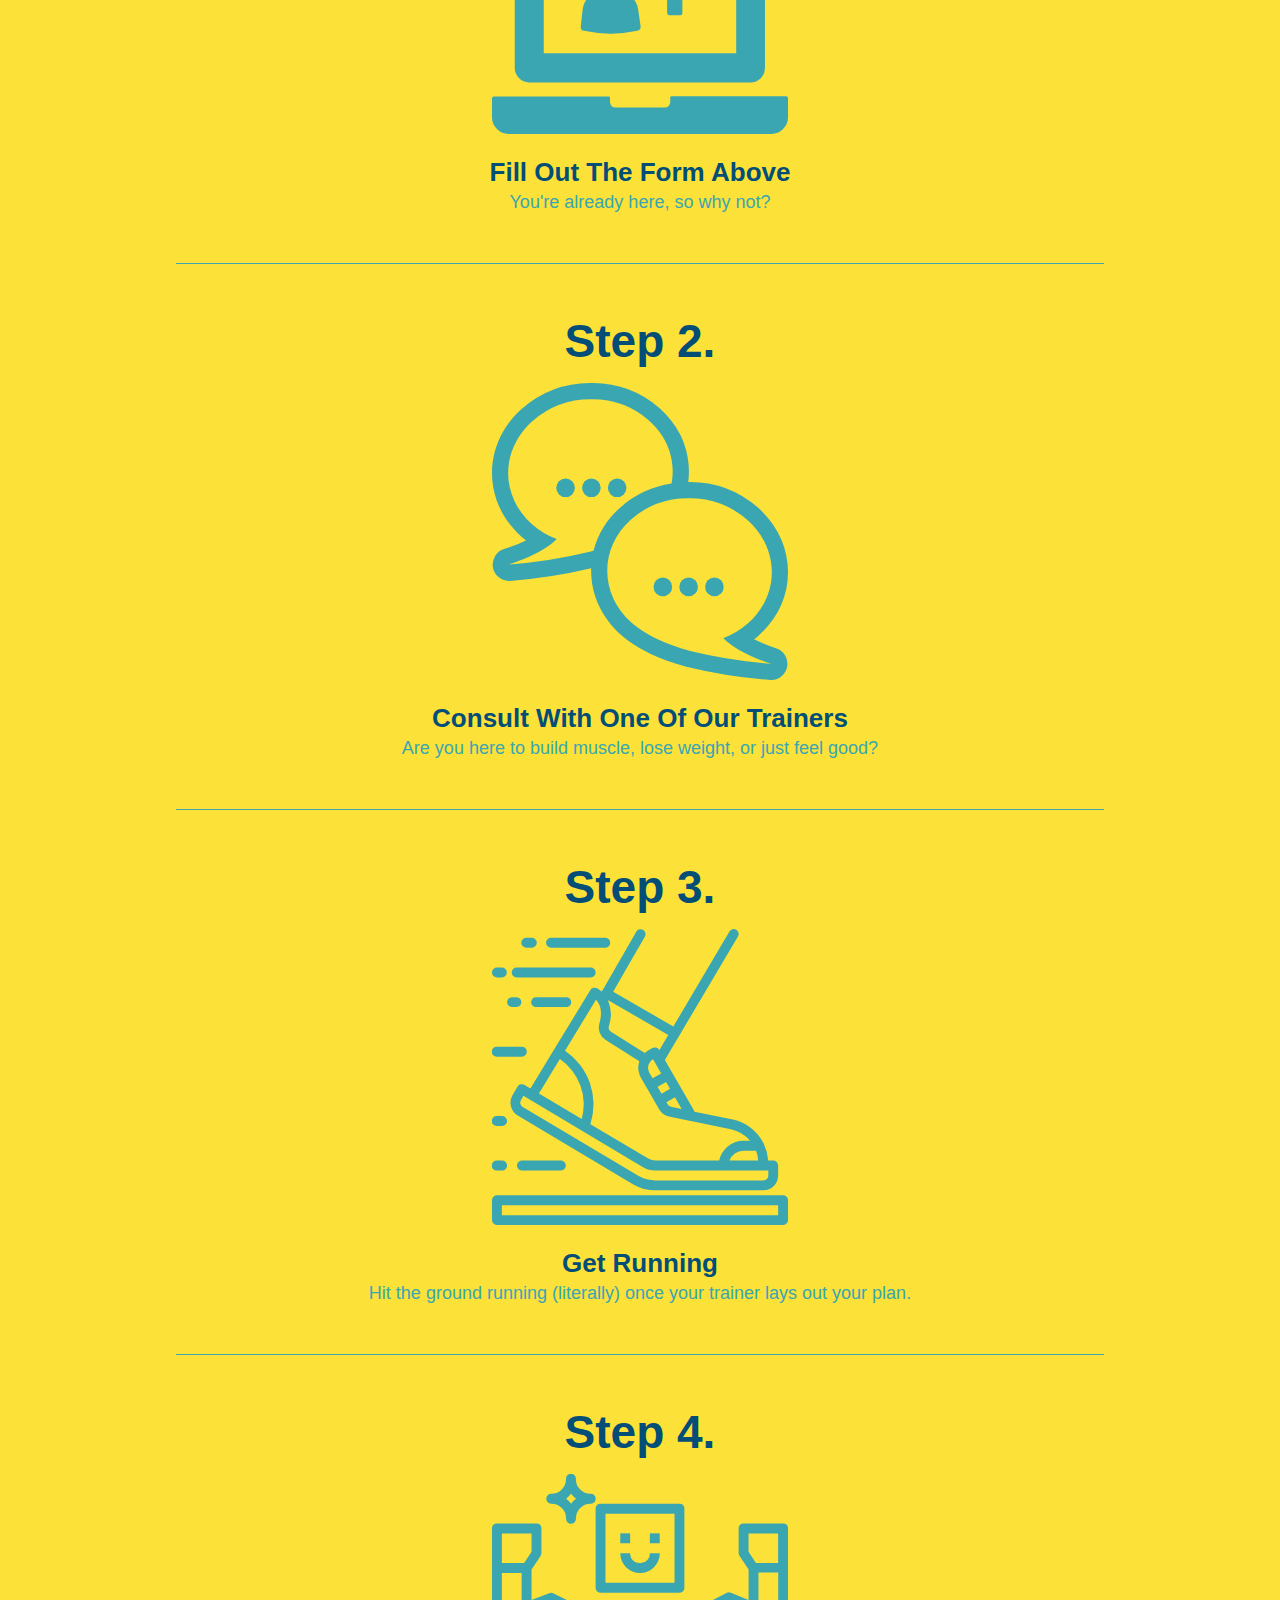
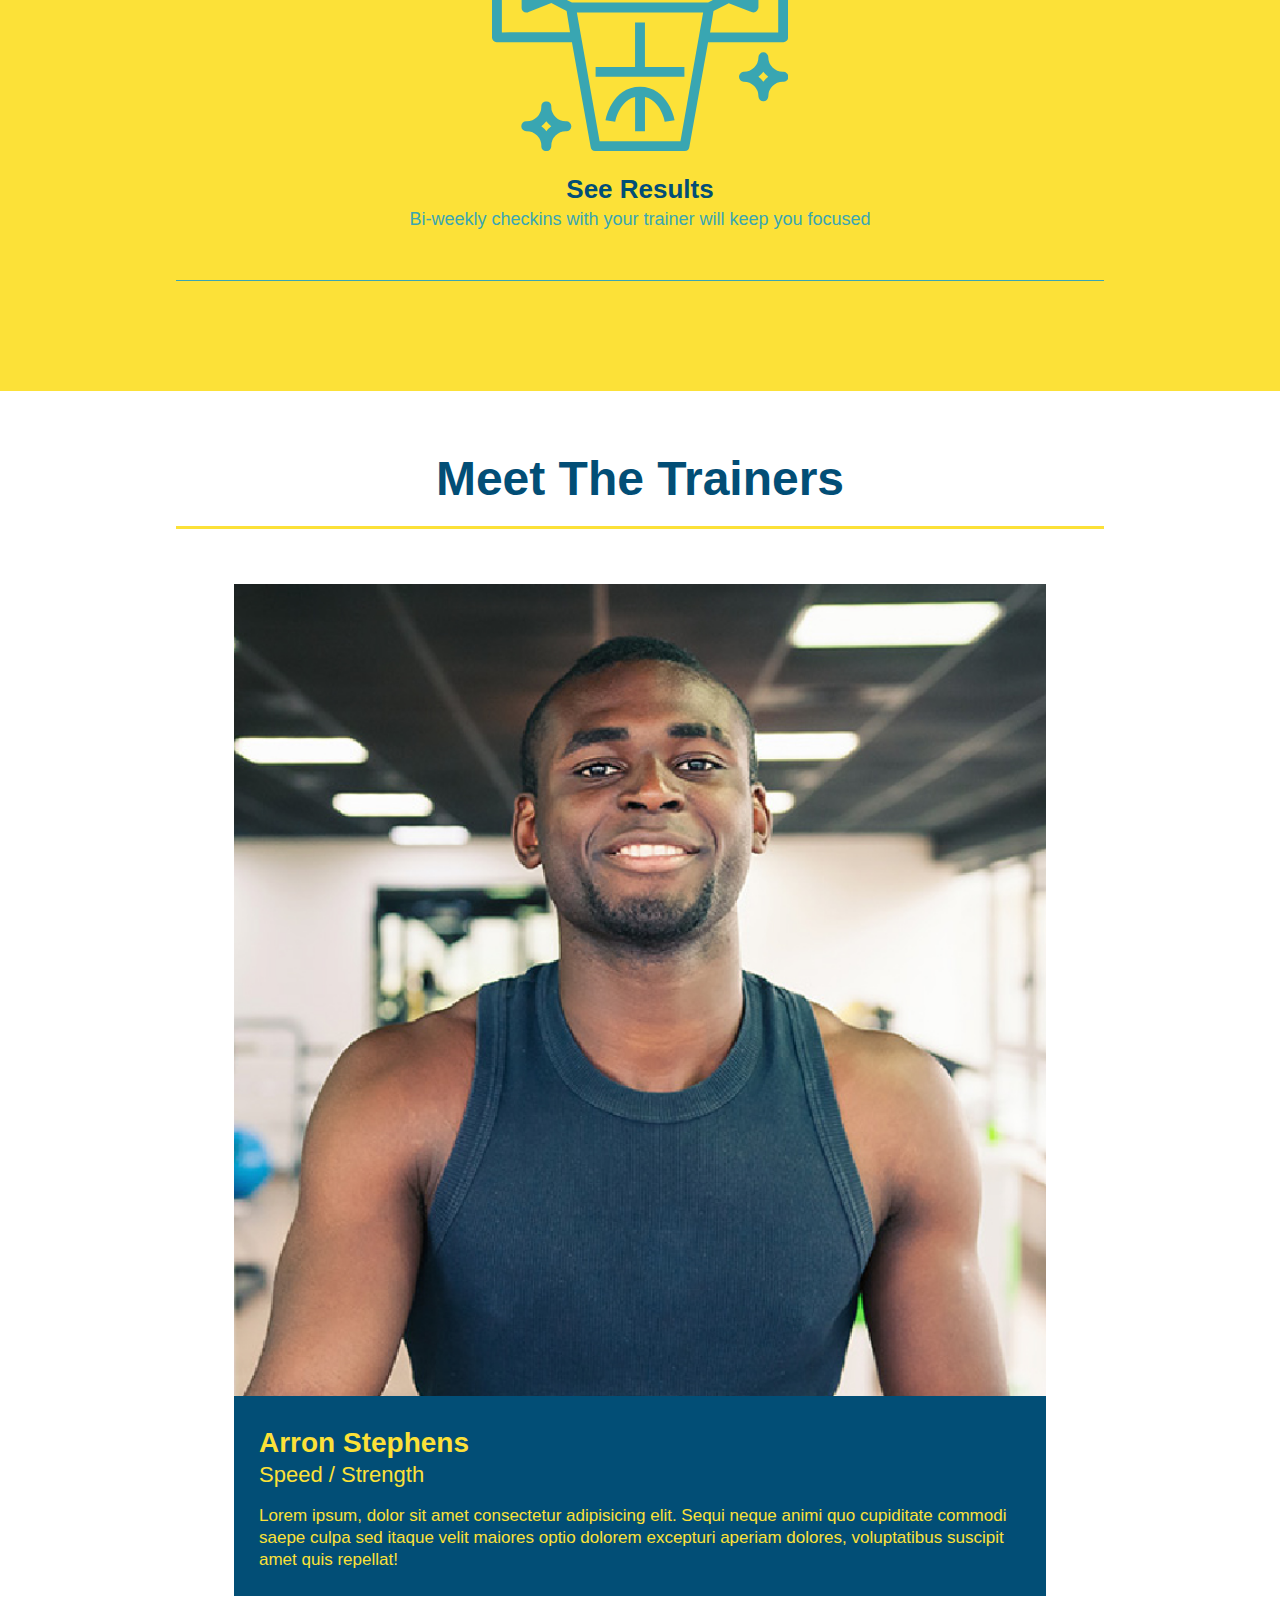
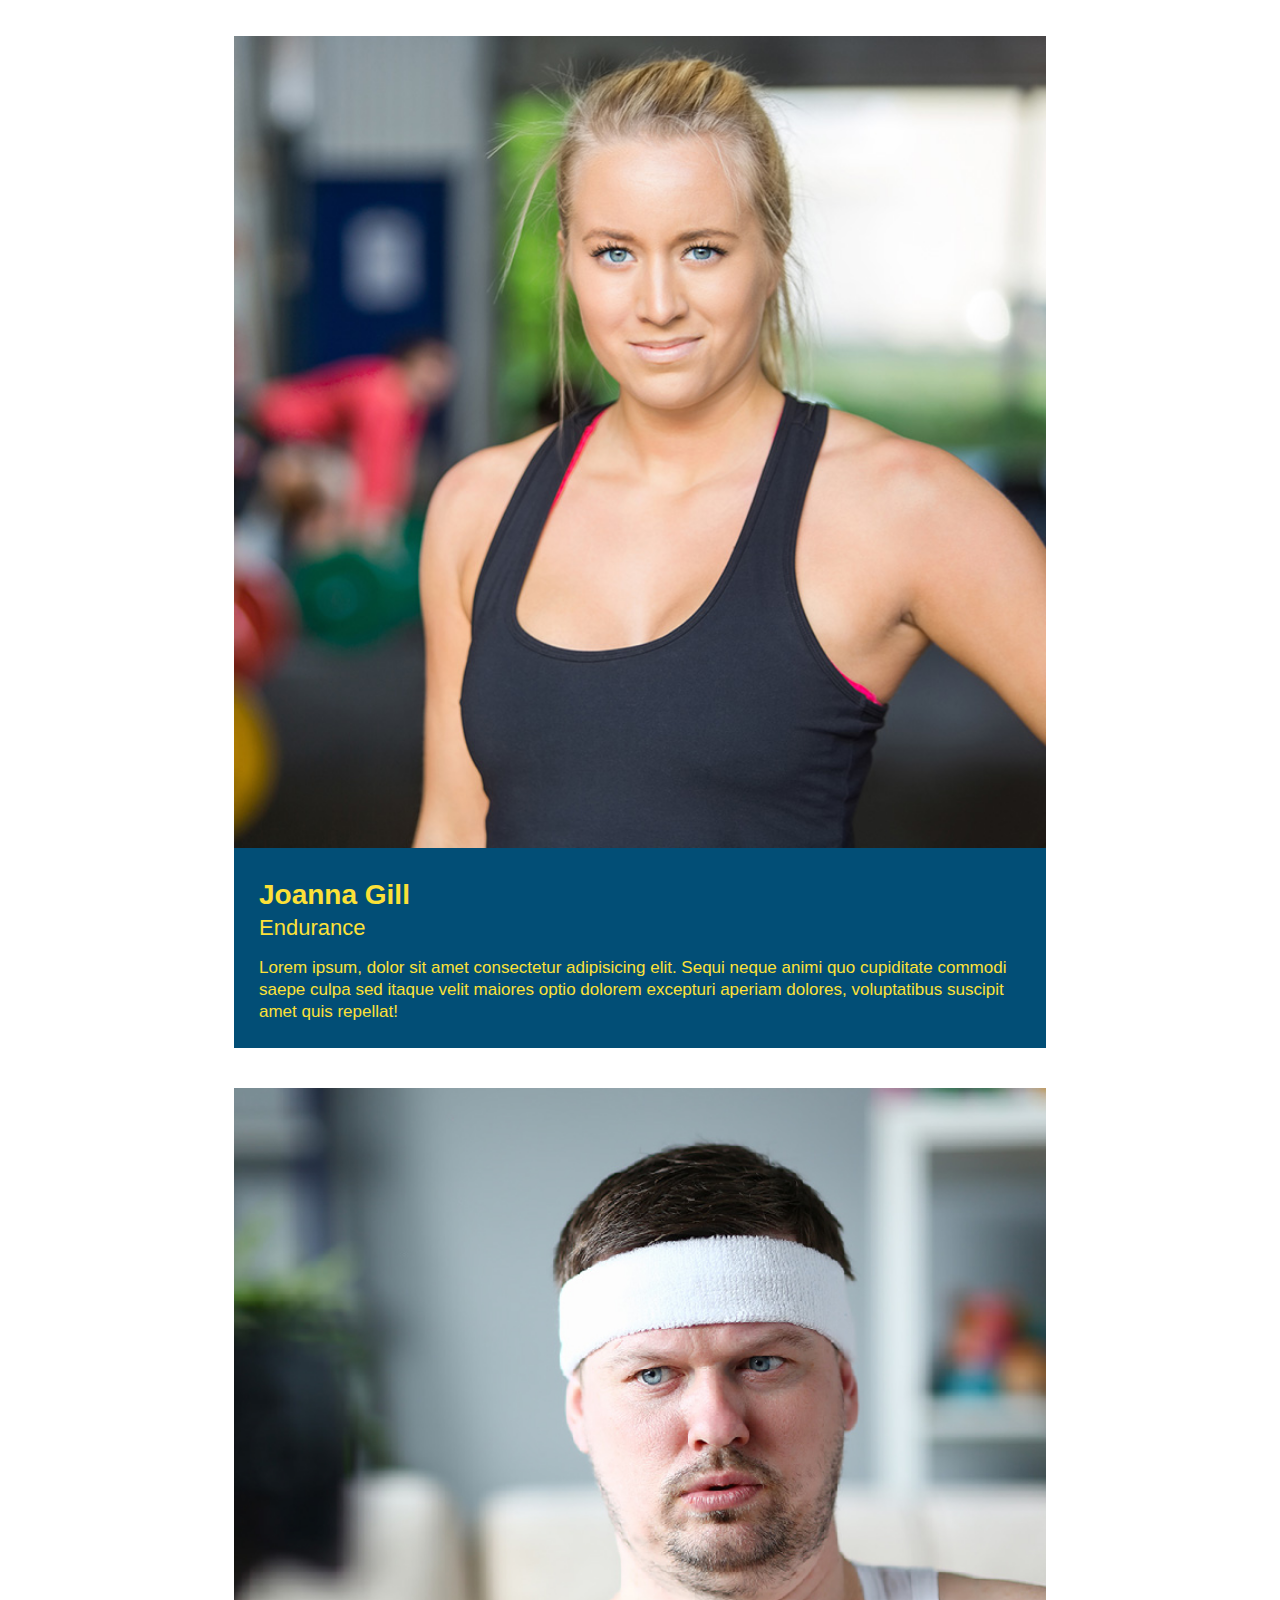
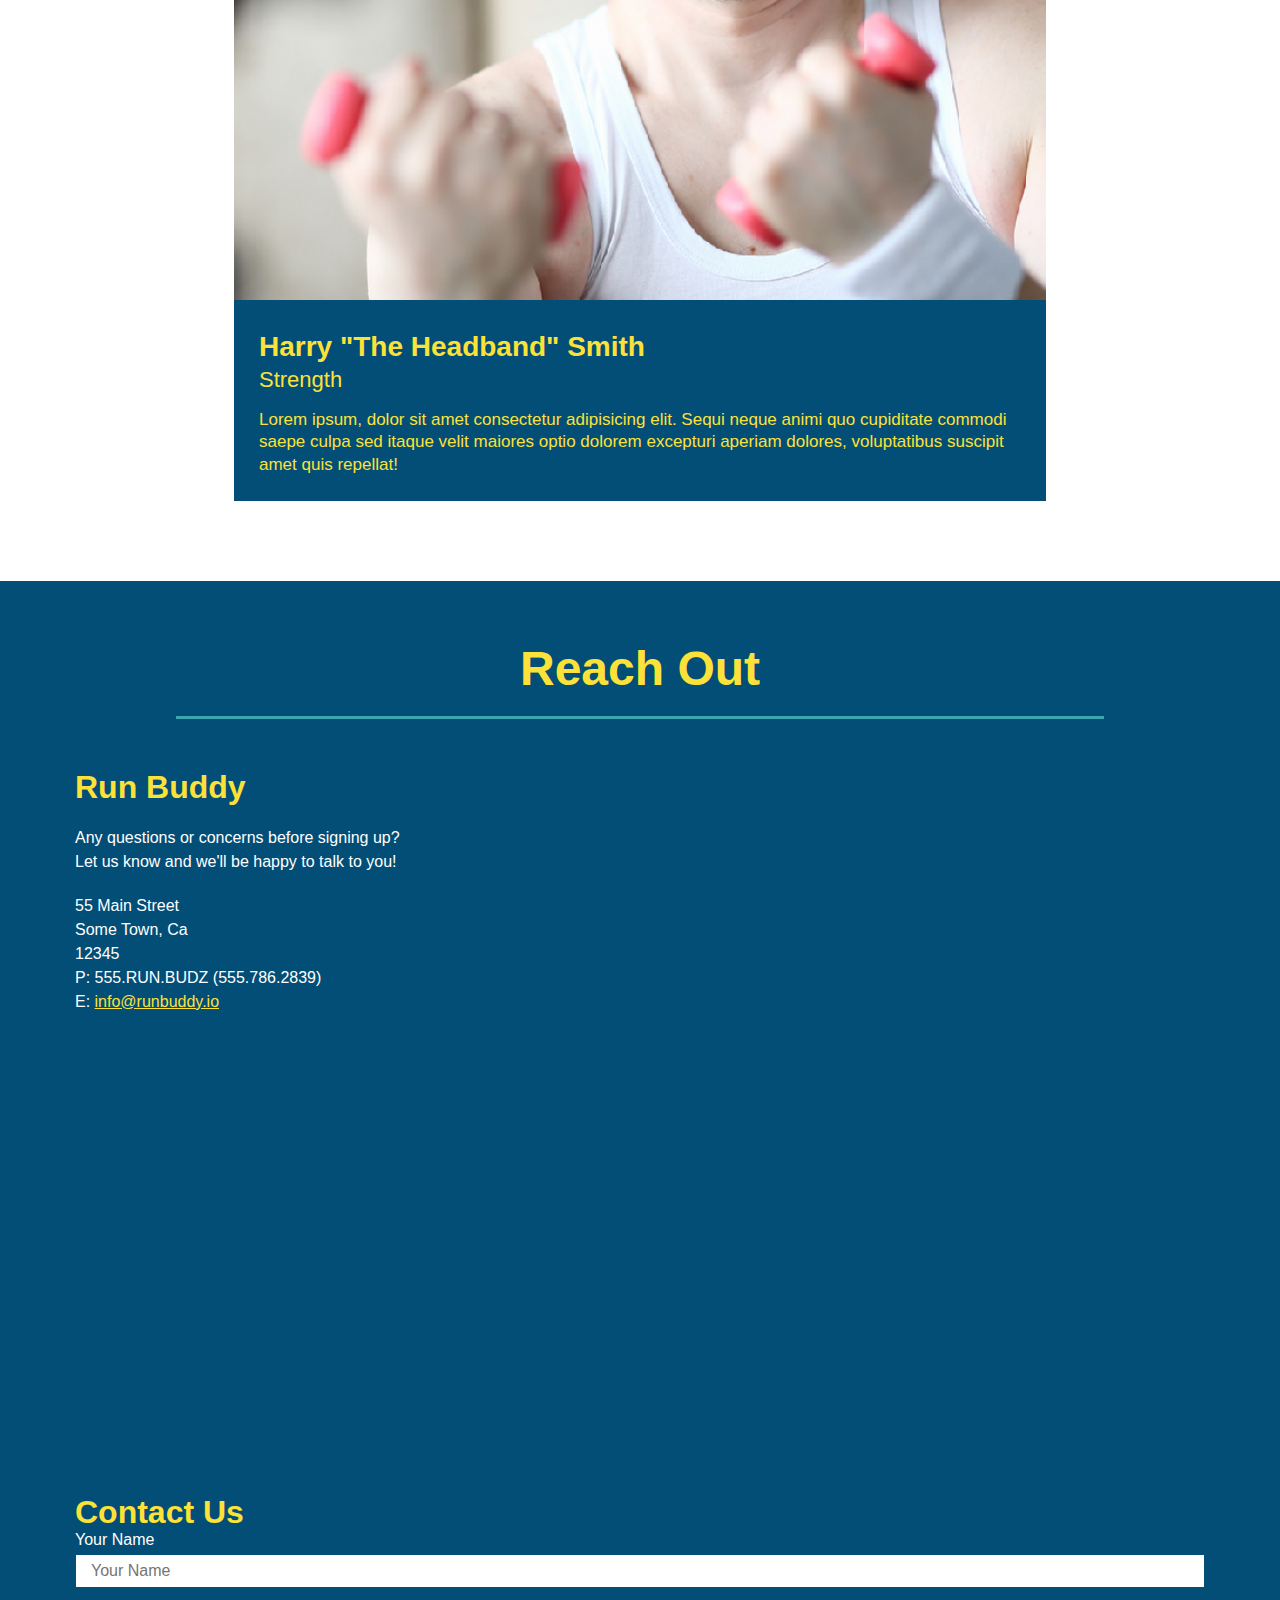
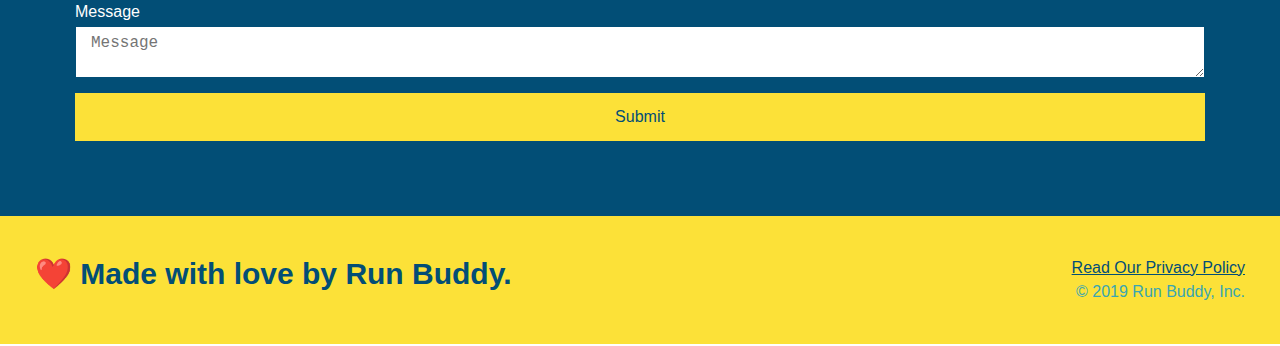
==== commit 066380c3: "made mobile responsive" ====
--- a/index.html
+++ b/index.html
@@ -1,6 +1,7 @@
 <!DOCTYPE html>
 <html lang="en">
   <head>
+    <meta name="viewport" content="width=device-width, initial-scale=1.0" />
     <meta charset="UTF-8" />
     <title>Run Buddy</title> 
     <link rel="stylesheet" href="./assets/css/style.css" />
--- a/assets/css/style.css
+++ b/assets/css/style.css
@@ -43,7 +43,7 @@
 }
 
 header nav ul li a {
-  margin: 0 30px;
+  padding: 10px 15px;
   font-weight: lighter;
   font-size: 1.55vw;
 }
@@ -83,6 +83,7 @@
   display: flex;
   justify-content: center;
   flex-wrap: wrap;
+  align-items: flex-start;
 }
 
 .hero-cta {
@@ -91,7 +92,7 @@
   margin: 3.5%;
   color: #fff;
   font-size: 18px;
-  line-height: 1.3;
+  line-height: 1.2;
 }
 
 .hero-cta h2 {
@@ -103,7 +104,7 @@
 .hero-form {
   border: 3px solid #024e76;
   background-color: #fce138;
-  padding: 20px;
+  padding: 40px;
   color: #024e76;
   width: 40%;
   margin: 3.5%;
@@ -120,7 +121,7 @@
 .form-input {
   border: 1px solid #024e76;
   display: block;
-  padding: 7px 15px;
+  padding: 7px 10px;
   font-size: 16px;
   color: #024e76;
   width: 100%;
@@ -140,7 +141,7 @@
 } 
 
 .section-title {
-  font-size: 55px;
+  font-size: 48px;
   border-bottom: 3px solid;
   color: #024e76;
   padding-bottom: 20px;
@@ -331,4 +332,111 @@
 
 .flex-row {
   display: flex;
+}
+
+/* MEDIA QUERY FOR SMALLER DESKTOP SCREENS AND SMALLER */
+@media screen and (max-width: 980px) {
+  header {
+    padding-bottom: 0;
+    justify-content: center;
+  }
+
+  header h1 {
+    width: 100%;
+    text-align: center;
+  }
+
+  header nav ul {
+    margin-top: 20px;
+    width: 100%;
+    justify-content: center;
+  }
+
+  header nav ul li a {
+    font-size: 20px;
+  }
+
+  footer h2, footer div {
+    text-align: center;
+    width: 100%;
+  }
+}
+
+.hero-cta, .hero-form {
+  width: 100%;
+}
+
+.hero-cta {
+  text-align: center;
+}
+
+.section-title {
+  width: 80%;
+}
+
+.trainer {
+  flex: 0 70%;
+}
+
+.contact-info iframe{
+  flex: 1 100%;
+}
+
+@media screen and (max-width: 768px) {
+  section {
+    padding: 30px 15px;
+  }
+}
+
+.step h3 {
+  flex: 1 100%;
+  text-align: center;
+}
+
+.step-info {
+  flex: 2 100%;
+  text-align: center;
+  justify-content: center;
+}
+
+.step-img {
+  flex: 0 32%;
+  margin-right: 0;
+  margin-top: 15px;
+  margin-bottom: 15px;
+}
+
+.step-text {
+  flex: 100%;  
+}
+
+@media screen and (max-width: 575px) {
+
+  .hero-form button {
+    width: 100%;
+  }
+
+  .section-title {
+    width: 95%;
+  }
+
+  .intro p {
+    width: 100%;
+  }
+
+  .trainer {
+    flex: 0 100%;
+  }
+
+  .contact-info {
+    text-align: center;
+  }
+
+  .contact-info > * {
+    flex: 0 100%;
+  }
+}
+
+.contact-form {
+  order: 3;
 }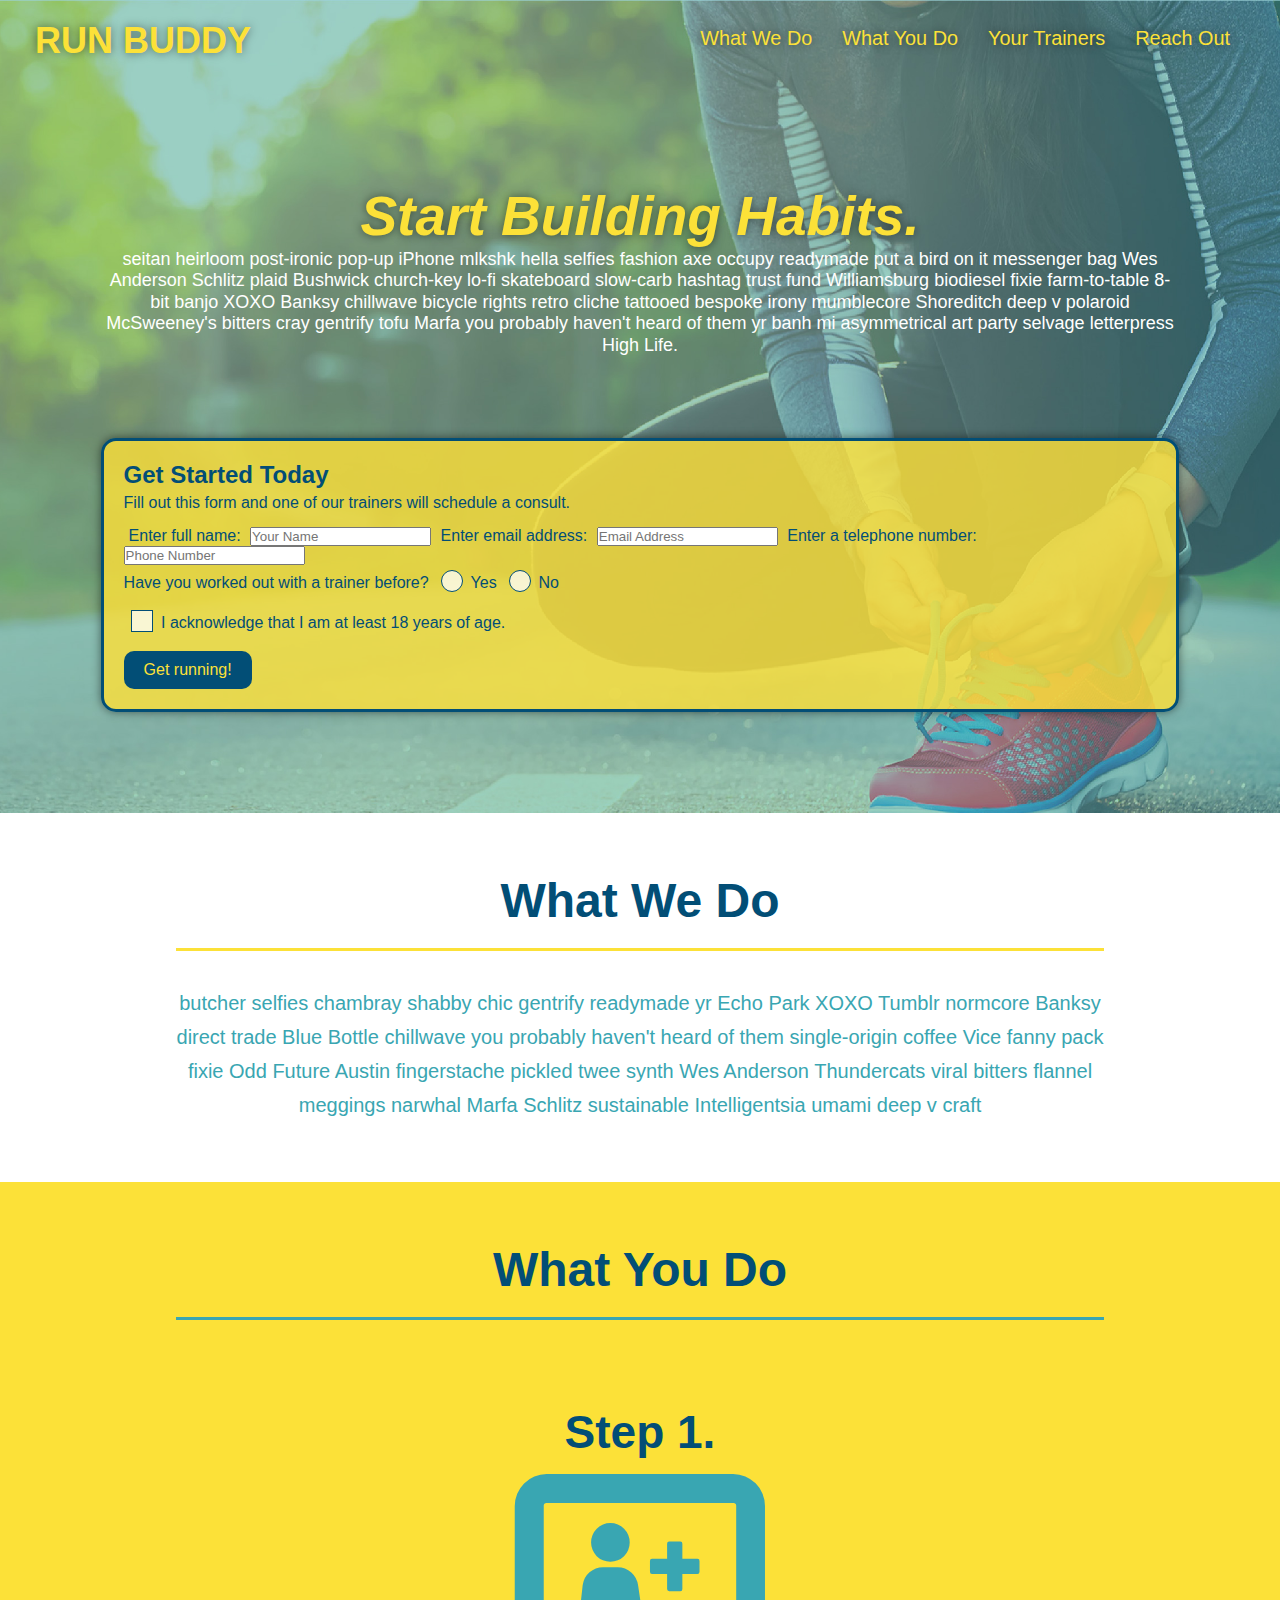
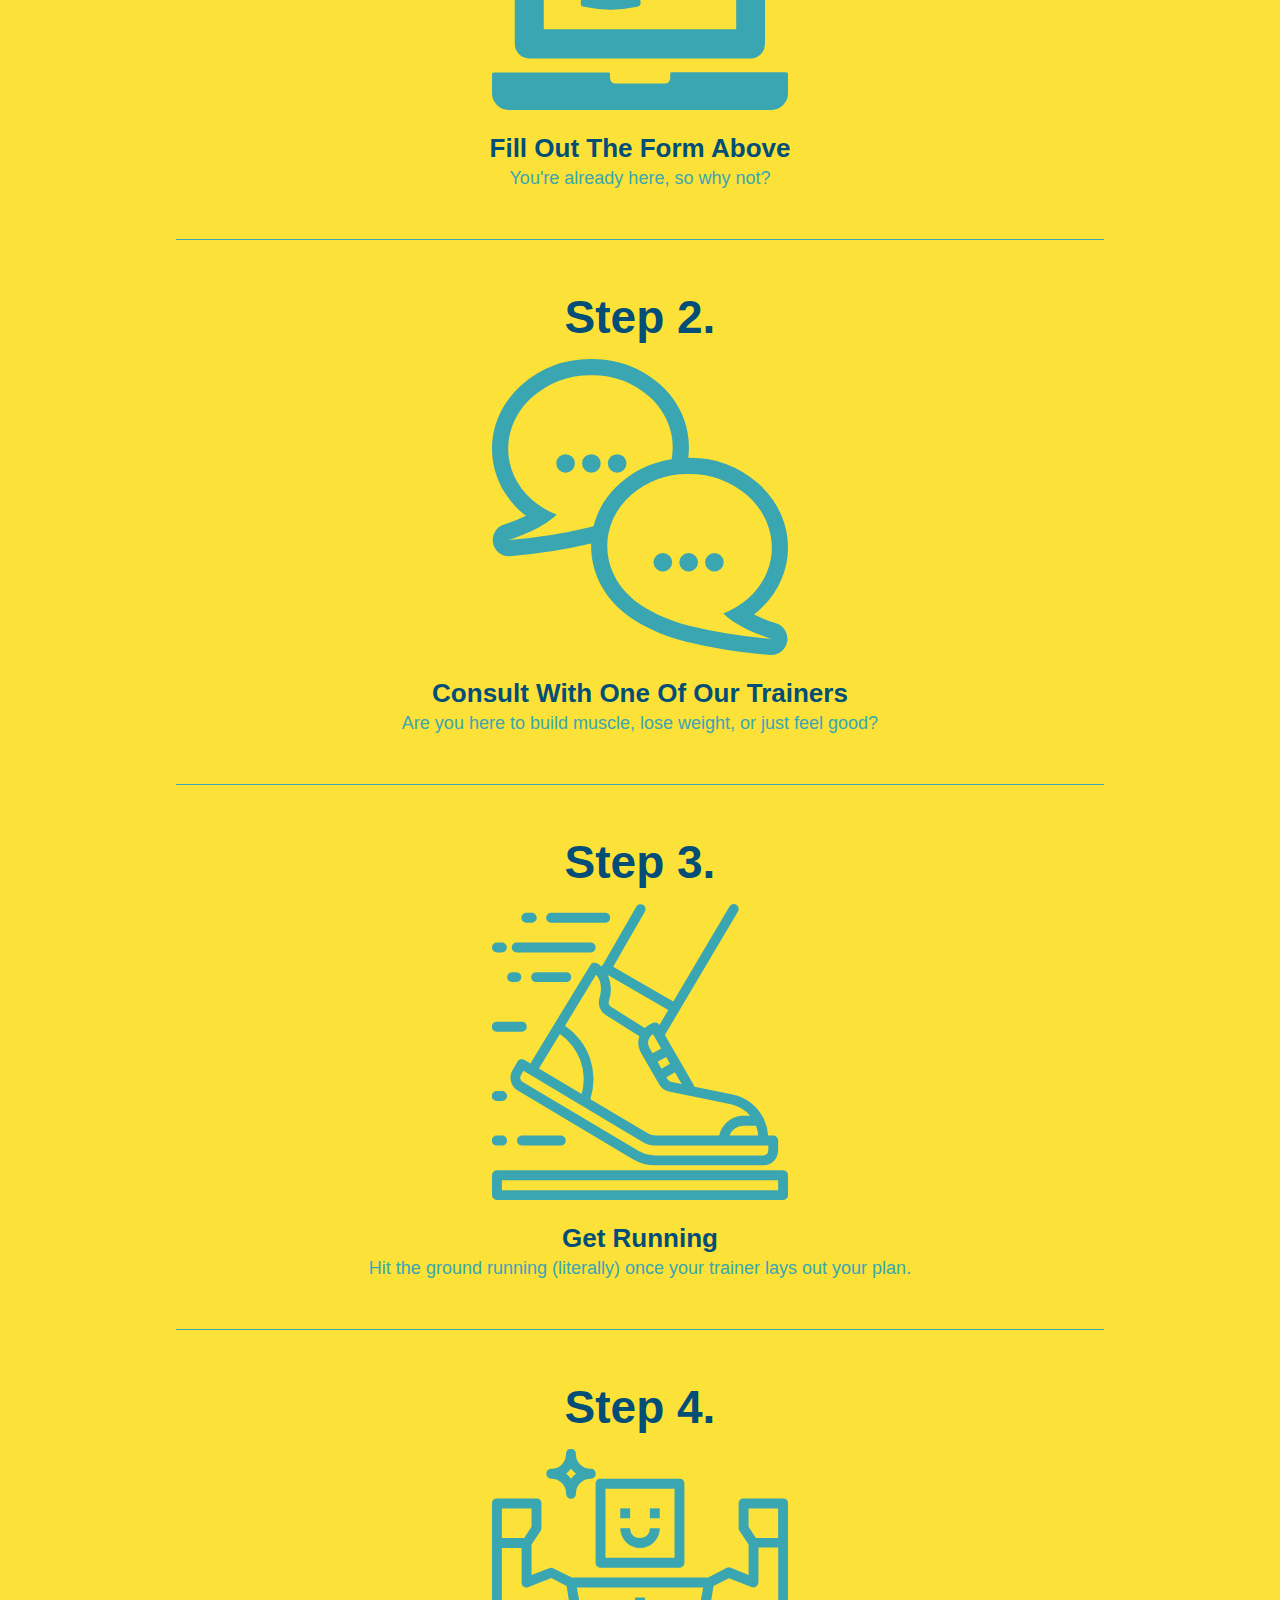
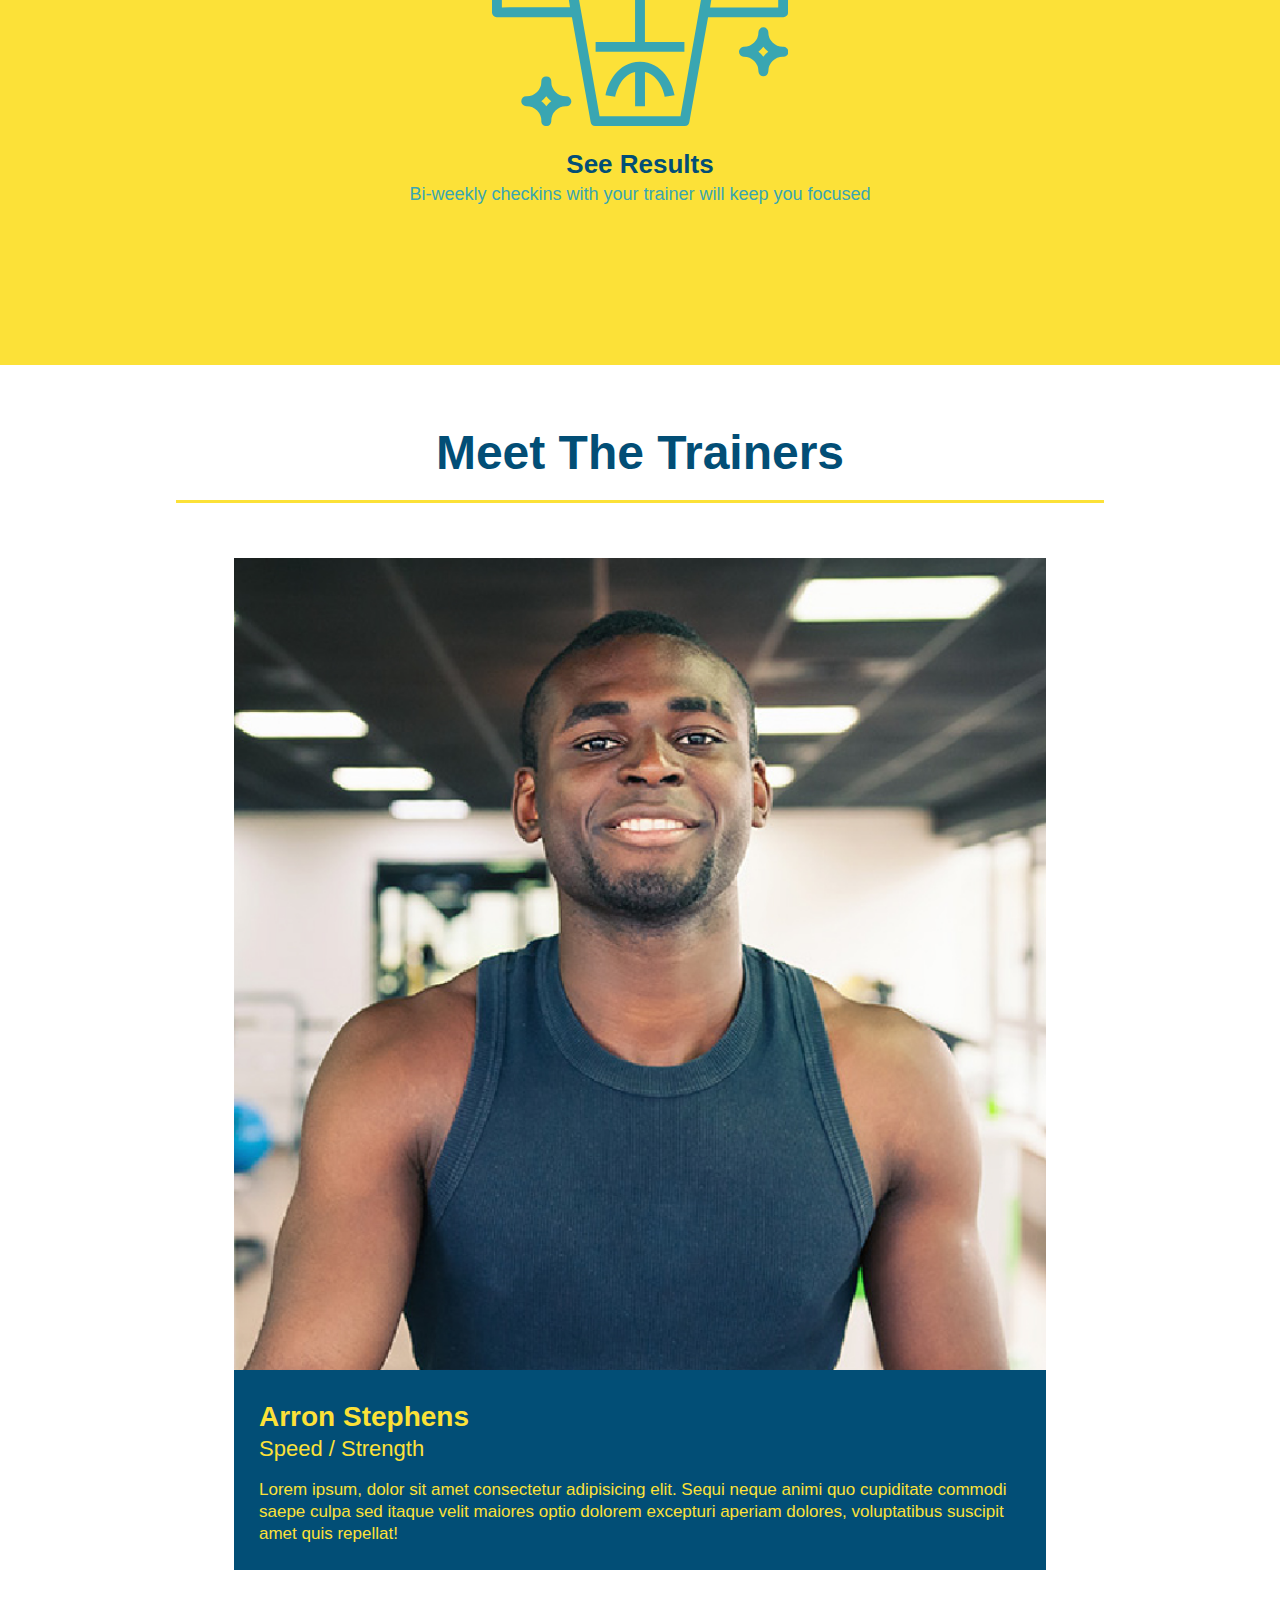
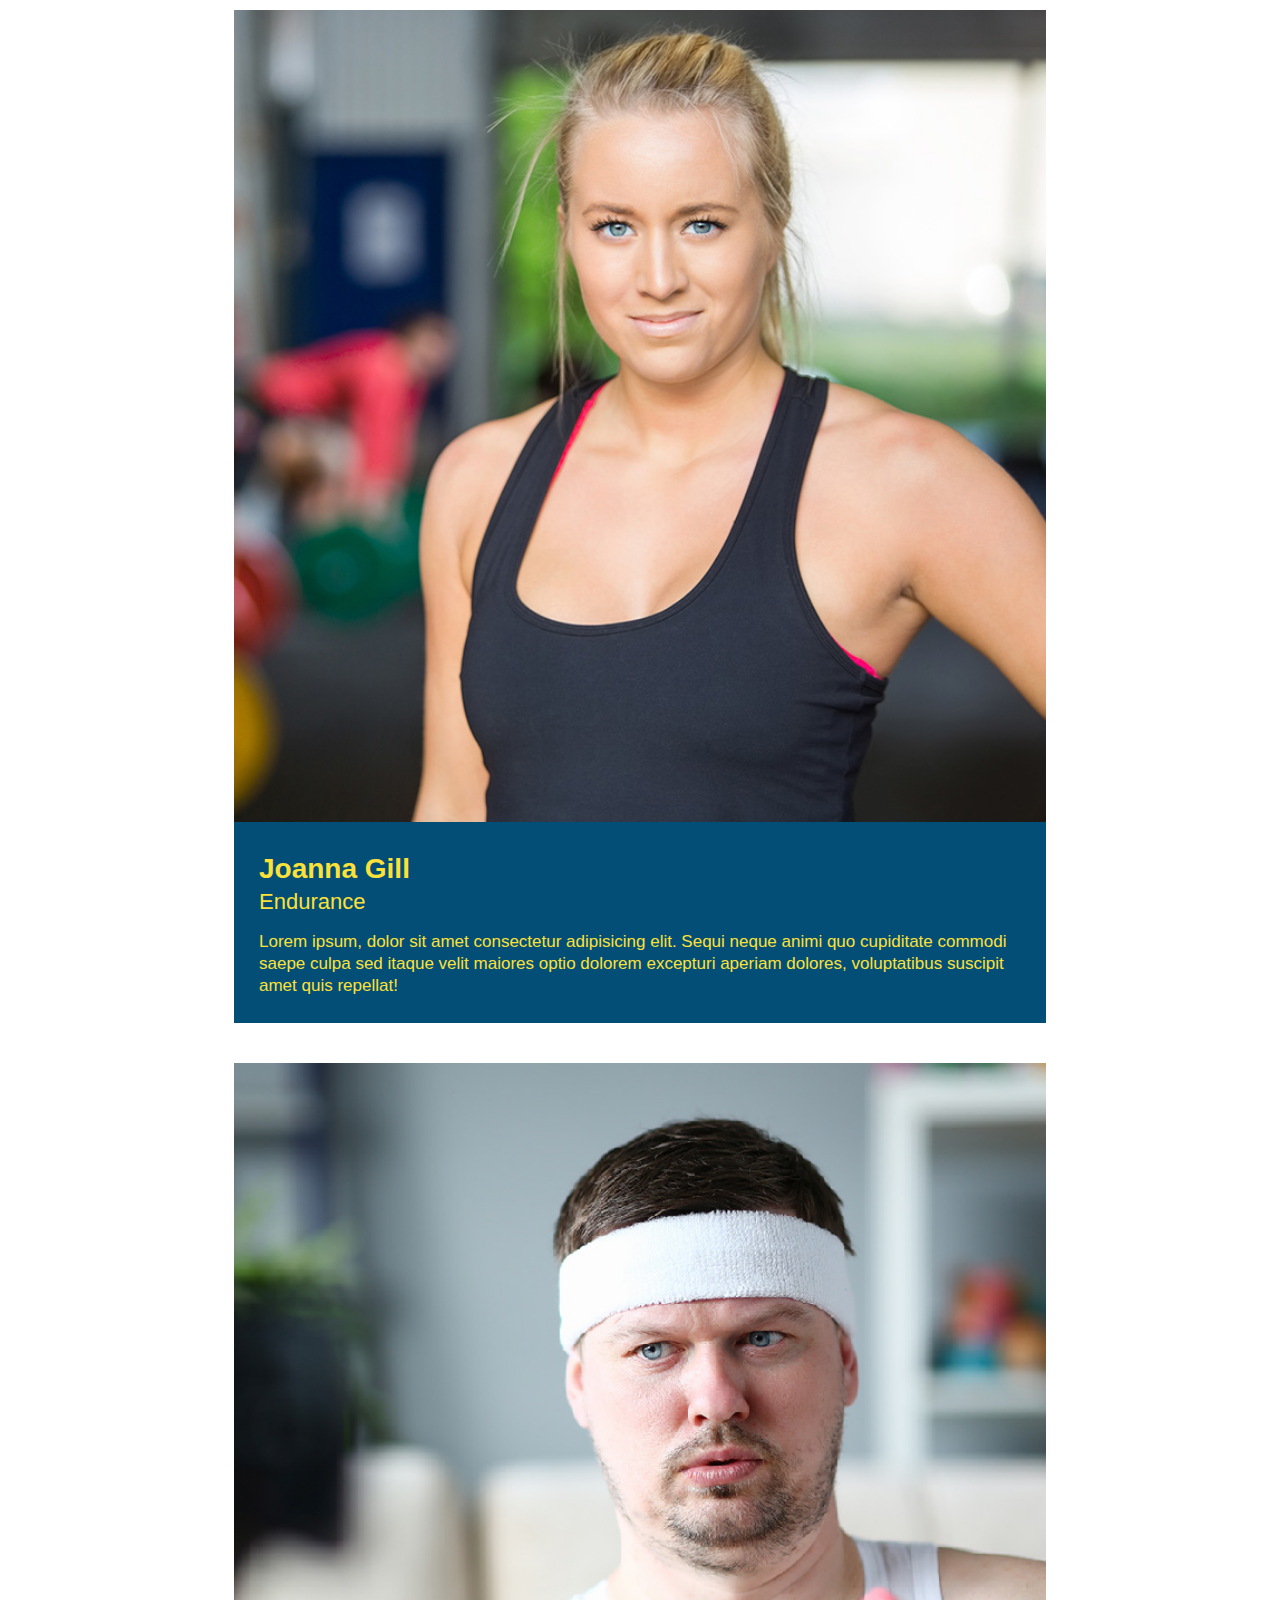
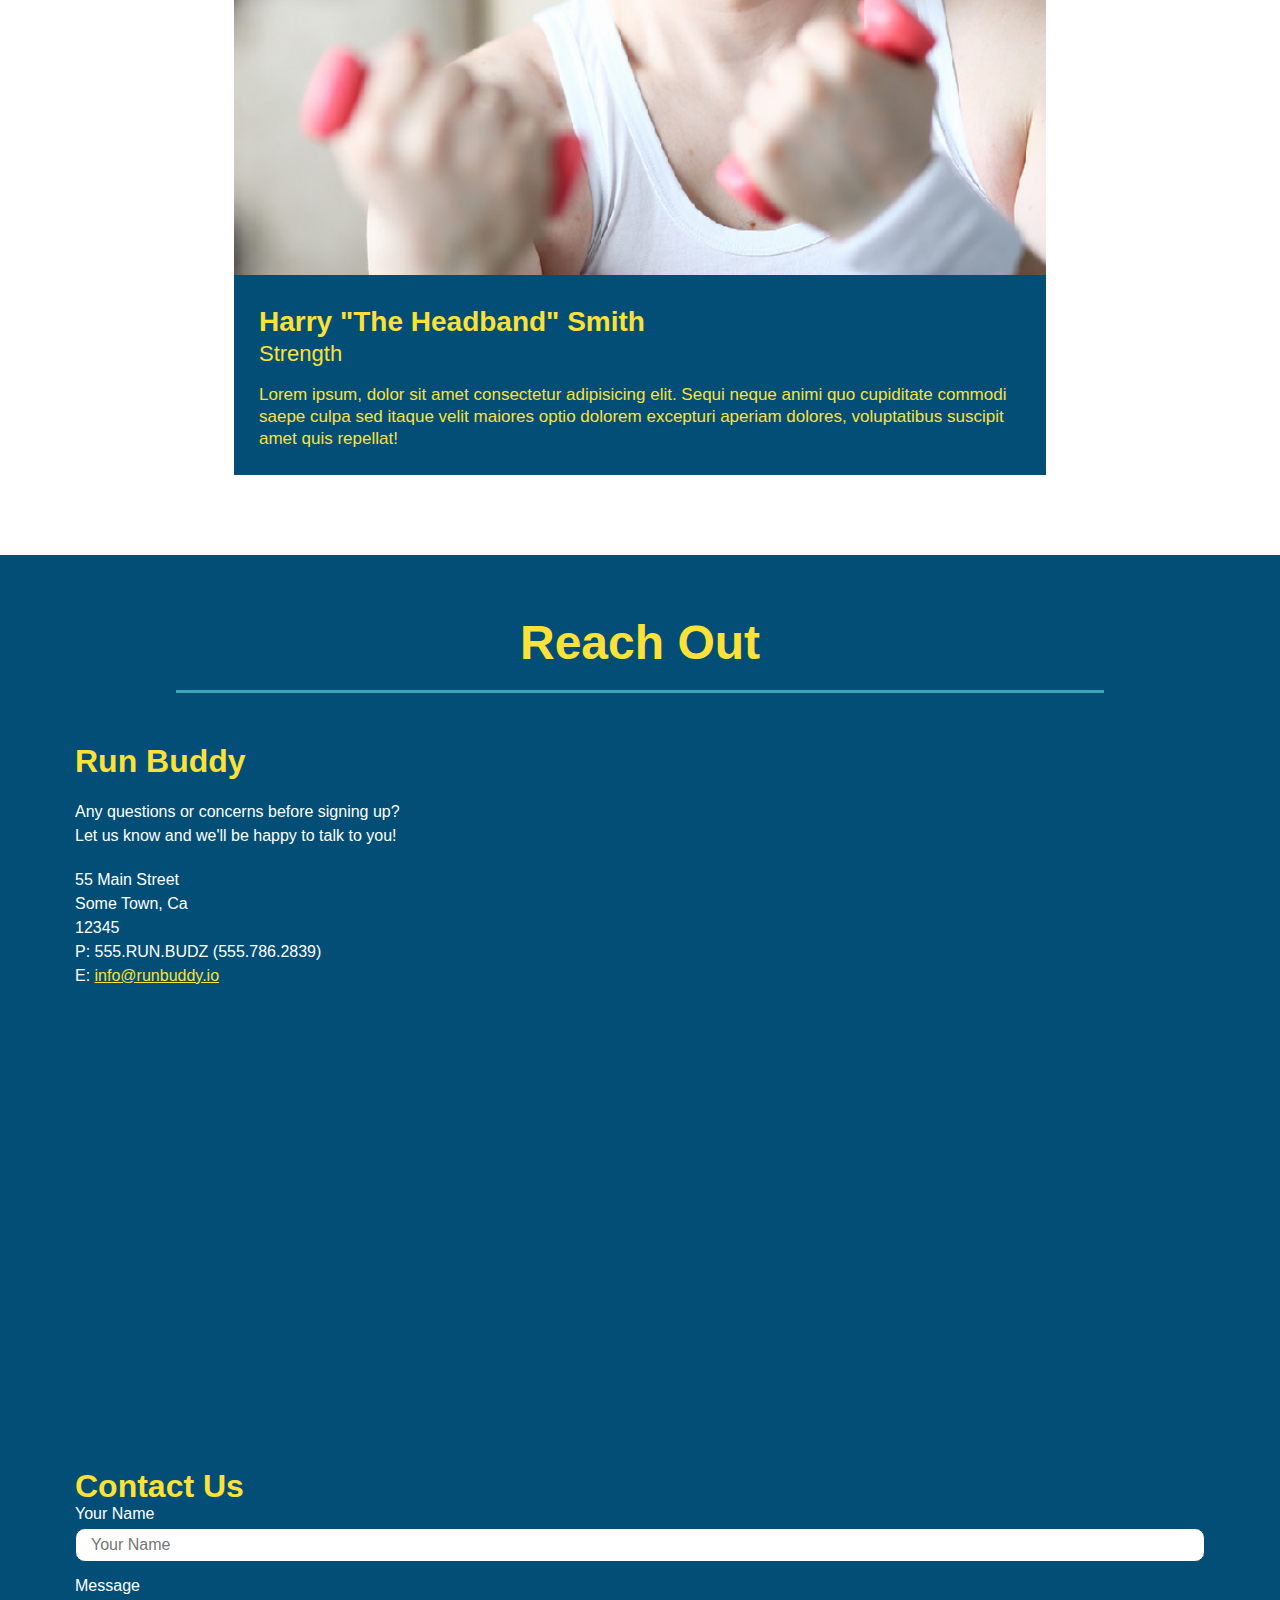
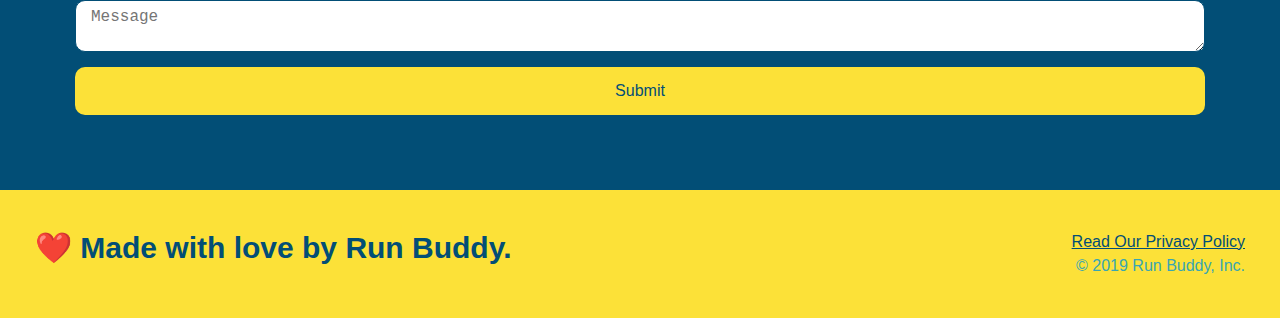
==== commit 5460b0a6: "final css touches" ====
--- a/index.html
+++ b/index.html
@@ -56,20 +56,23 @@
         <label for="phone">Enter a telephone number:</label>
         <input type="text" placeholder="Phone Number" name="phone" id="phone"/>
 
-  <p>
-    Have you worked out with a trainer before?
-    <input type="radio" name="trainer-confirm" id="trainer-yes" />
-    <label for="trainer-yes">Yes</label>
-    <input type="radio" name="trainer-confirm" id="trainer-no" />
-    <label for="trainer-no">No</label>
-  </p>
-
-  <p>
-    <label for="check-box"> 
-    I acknowledge that I am at least 18 years of age.
-    </label>
-    <input type="checkbox" name="age-confirm" id="checkbox" />
-  </p>
+        <p>
+          Have you worked out with a trainer before?
+          <span class="radio-wrapper">
+            <input type="radio" name="trainer-confirm" id="trainer-yes" />
+            <label for="trainer-yes">Yes</label>
+          </span>
+          <span class="radio-wrapper">
+            <input type="radio" name="trainer-confirm" id="trainer-no" />
+            <label for="trainer-no">No</label>
+          </span>
+        </p>
+        <p>
+          <span class="checkbox-wrapper">
+            <input type="checkbox" name="age-confirm" id="checkbox" />
+            <label for="checkbox">I acknowledge that I am at least 18 years of age.</label>
+          </span>
+        </p>
 
   <button type="submit">
     Get running!
--- a/assets/css/style.css
+++ b/assets/css/style.css
@@ -1,3 +1,9 @@
+:root {
+  --primary-color: #fce138;
+  --secondary-color: #024e76;
+  --tertiary-color: #39a6b2;
+}
+
 * {
   box-sizing: border-box;
   margin: 0;
@@ -5,29 +11,39 @@
 }
 
 body {
-  color: #39a6b2;
+  color: var(--tertiary-color);
   font-family: Helvetica, Arial, sans-serif;
 }
 
 
 header {
   padding: 20px 35px;
-  background-color: #39a6b2;
+  background-color: var(--tertiary-color);
   display: flex;
   justify-content: space-between;
   flex-wrap: wrap;
+  position: -webkit-sticky;
+  position: sticky;
+  top: 0;
+  background-image: url("../images/hero-bg.jpg");
+  background-size: cover;
+  background-position: center;
+  background-attachment: fixed;
+  background-position: 80%;
+  z-index: 9999;
 }
 
 header h1 {
   font-weight: bold;
   margin: 0;
   font-size: 36px;
-  color: #fce138;
+  color: var(--primary-color);
+  text-shadow: 0 0 10px rgba(0, 0, 0, 0.5);
 }
 
 header a {
   text-decoration: none;
-  color: #fce138;
+  color: var(--primary-color);
 }
 
 header nav {
@@ -46,10 +62,18 @@
   padding: 10px 15px;
   font-weight: lighter;
   font-size: 1.55vw;
+  text-shadow: 0 0 10px rgba(0, 0, 0, 0.5);
+}
+
+header nav ul li a:hover {
+  background: var(--primary-color);
+  color: var(--secondary-color);
+  border-radius: 15px;
+  text-shadow: none;
 }
 
 footer {
-  background: #fce138;
+  background: var(--primary-color);
   padding: 40px 35px;
   display: flex;
   justify-content: space-between;
@@ -58,7 +82,7 @@
 }
 
 footer h2 {
-  color: #024e76;
+  color: var(--secondary-color);
   font-size: 30px;
   margin: 0;
 }
@@ -69,7 +93,7 @@
 }
 
 footer a {
-  color: #024e76;
+  color: var(--secondary-color);
 }
 
 section {
@@ -84,6 +108,8 @@
   justify-content: center;
   flex-wrap: wrap;
   align-items: flex-start;
+  background-attachment: fixed;
+  background-position: 80%;
 }
 
 .hero-cta {
@@ -98,16 +124,19 @@
 .hero-cta h2 {
   font-style: italic;
   font-size: 55px;
-  color: #fce138;
+  color: var(--primary-color);
+  text-shadow: 0 0 10px rgba(0, 0, 0, 0.5);
 }
 
 .hero-form {
-  border: 3px solid #024e76;
-  background-color: #fce138;
-  padding: 40px;
-  color: #024e76;
+  border: 3px solid var(--secondary-color);
+  background-color: rgba(255, 225, 56, 0.8);
+  padding: 20px;
+  color: var(--secondary-color);
   width: 40%;
   margin: 3.5%;
+  border-radius: 15px;
+  box-shadow: 0 0 10px rgba(0, 0, 0, 0.5);
 }
 
 .hero-form h3 {
@@ -119,13 +148,20 @@
 }
 
 .form-input {
-  border: 1px solid #024e76;
+  border: 1px solid var(--secondary-color);
   display: block;
-  padding: 7px 10px;
+  padding: 7px 15px;
   font-size: 16px;
-  color: #024e76;
+  color: var(--secondary-color);
   width: 100%;
   margin-bottom: 15px; 
+  border-radius: 10px;
+  background-color: rgba(255,255,255, 0.75);
+}
+
+.form-input:focus {
+  background-color: rgba(255,255,255, 1);
+  outline: none;
 }
 
 .hero-form label {
@@ -133,17 +169,22 @@
 }
 
 .hero-form button {
-  color: #fce138;
-  background-color: #024e76;
+  color: var(--primary-color);
+  background-color: var(--secondary-color);
   border: none;
   padding: 10px 20px;
   font-size: 16px;
+  border-radius: 10px;
 } 
+
+.hero-form button:hover {
+  background-color: var(--tertiary-color);  
+}
 
 .section-title {
   font-size: 48px;
   border-bottom: 3px solid;
-  color: #024e76;
+  color: var(--secondary-color);
   padding-bottom: 20px;
   text-align: center;
   margin: 0 auto 35px auto;
@@ -151,16 +192,16 @@
 }
 
 .primary-border {
-  border-color: #fce138;
+  border-color: var(--primary-color);
 }
 
 .secondary-border {
-  border-color: #39a6b2;
+  border-color: var(--tertiary-color);
 }
 
 .intro p {
   line-height: 1.7;
-  color: #39a6b2;
+  color: var(--tertiary-color);
   width: 80%;
   margin: 0 auto;
   font-size: 20px;
@@ -168,22 +209,25 @@
 }
 
 .steps { 
-  background: #fce138;
+  background: var(--primary-color);
 }
 
 .step {
   margin: 50px auto;
   padding-bottom: 50px;
   width: 80%;
-  border-bottom: 1px solid #39a6b2;
   display: flex;
   flex-wrap: wrap;
   align-items: center;
   justify-content: space-between;
 }
 
+.step:not(:last-child) {
+  border-bottom: 1px solid var(--tertiary-color);
+}
+
 .step h3 {
-  color: #024e76;
+  color: var(--secondary-color);
   font-size: 46px;
   flex: 1 30%;
 }
@@ -209,14 +253,14 @@
 }
 
 .step-text p {
-  color: #39a6b2;
+  color: var(--tertiary-color);
   font-size: 18px;
 }
 
 .step-text h4 {
   font-size: 26px;
   line-height: 1.5;
-  color: #024e76;
+  color: var(--secondary-color);
 }
 
 
@@ -231,8 +275,8 @@
 .trainer {
   margin: 20px;
   flex: 1;
-  background: #024e76;
-  color: #fce138;
+  background: var(--secondary-color);
+  color: var(--primary-color);
 }
 
 .trainer img {
@@ -259,11 +303,11 @@
 }
 
 .contact {
-  background: #024e76;
+  background: var(--secondary-color);
 }
 
 .contact h2 {
-  color: #fce138;
+  color: var(--primary-color);
 }
 
 .contact-info {
@@ -286,7 +330,7 @@
 }
 
 .contact-info h3 {
-  color: #fce138;
+  color: var(--primary-color);
   font-size: 32px;
 }
 
@@ -298,28 +342,40 @@
 }
 
 .contact-form input, .contact-form textarea {
-  border: 1px solid #024e76;
+  border: 1px solid var(--secondary-color);
   display: block;
   padding: 7px 15px;
   font-size: 16px;
-  color: #024e76;
+  color: var(--secondary-color);
   width: 100%;
   margin-bottom: 15px;
   margin-top: 5px;
+  border-radius: 10px;
+}
+
+.contact-form input:focus, .contact-form textarea:focus {
+  background-color: rgba(255,255,255, 1);
+  outline: none;
 }
 
 .contact-form button {
   width: 100%;
   border: none;
-  background: #fce138;
-  color: #024e76;
+  background: var(--primary-color);
+  color: var(--secondary-color);
   text-align: center;
   padding: 15px 0;
   font-size: 16px;
+  border-radius: 10px;
+}
+
+.contact-form button:hover {
+  color: var(--primary-color);
+  background: var(--tertiary-color);
 }
 
 .contact-info a {
-  color: #fce138;
+  color: var(--primary-color);
 }
 
 .text-left {
@@ -339,6 +395,7 @@
   header {
     padding-bottom: 0;
     justify-content: center;
+    position: relative
   }
 
   header h1 {
@@ -439,4 +496,65 @@
 
 .contact-form {
   order: 3;
-}+}
+
+.checkbox-wrapper input, .radio-wrapper input {
+  opacity: 0;
+}
+
+.checkbox-wrapper label, .radio-wrapper label {
+  position: relative;
+  left: 10px;
+  margin: 10px;
+  line-height: 1.6;
+}
+
+.checkbox-wrapper label::before, .radio-wrapper label::before {
+  content: "";
+  height: 20px;
+  width: 20px;
+  background: rgba(255, 255, 255, 0.75);  
+  border: 1px solid var(--secondary-color);  
+  position: absolute;
+  top: -4px;
+  left: -30px;
+}
+
+.radio-wrapper label::before {
+  border-radius: 50%;
+}
+
+.radio-wrapper label::after {
+  content: "";
+  width: 20px;
+  height: 20px;
+  border-radius: 50%;
+  background: var(--secondary-color);
+  position: absolute;
+  left: -29px;
+  top: -3px;
+  background-image: radial-gradient(circle, var(--tertiary-color), var(--secondary-color));
+}
+
+.checkbox-wrapper label::after {
+  content: "";
+  height: 6px;
+  width: 14px;
+  border-left: 2px solid var(--secondary-color);
+  border-bottom: 2px solid var(--secondary-color);
+  position: absolute;
+  left: -26px;
+  top: 1px;
+  transform: rotate(-58deg);
+}
+
+.checkbox-wrapper input + label::after, 
+.radio-wrapper input + label::after {
+  content: none;
+}
+
+.checkbox-wrapper input:checked + label::after, 
+.radio-wrapper input:checked + label::after {
+  content: "";
+}
+
